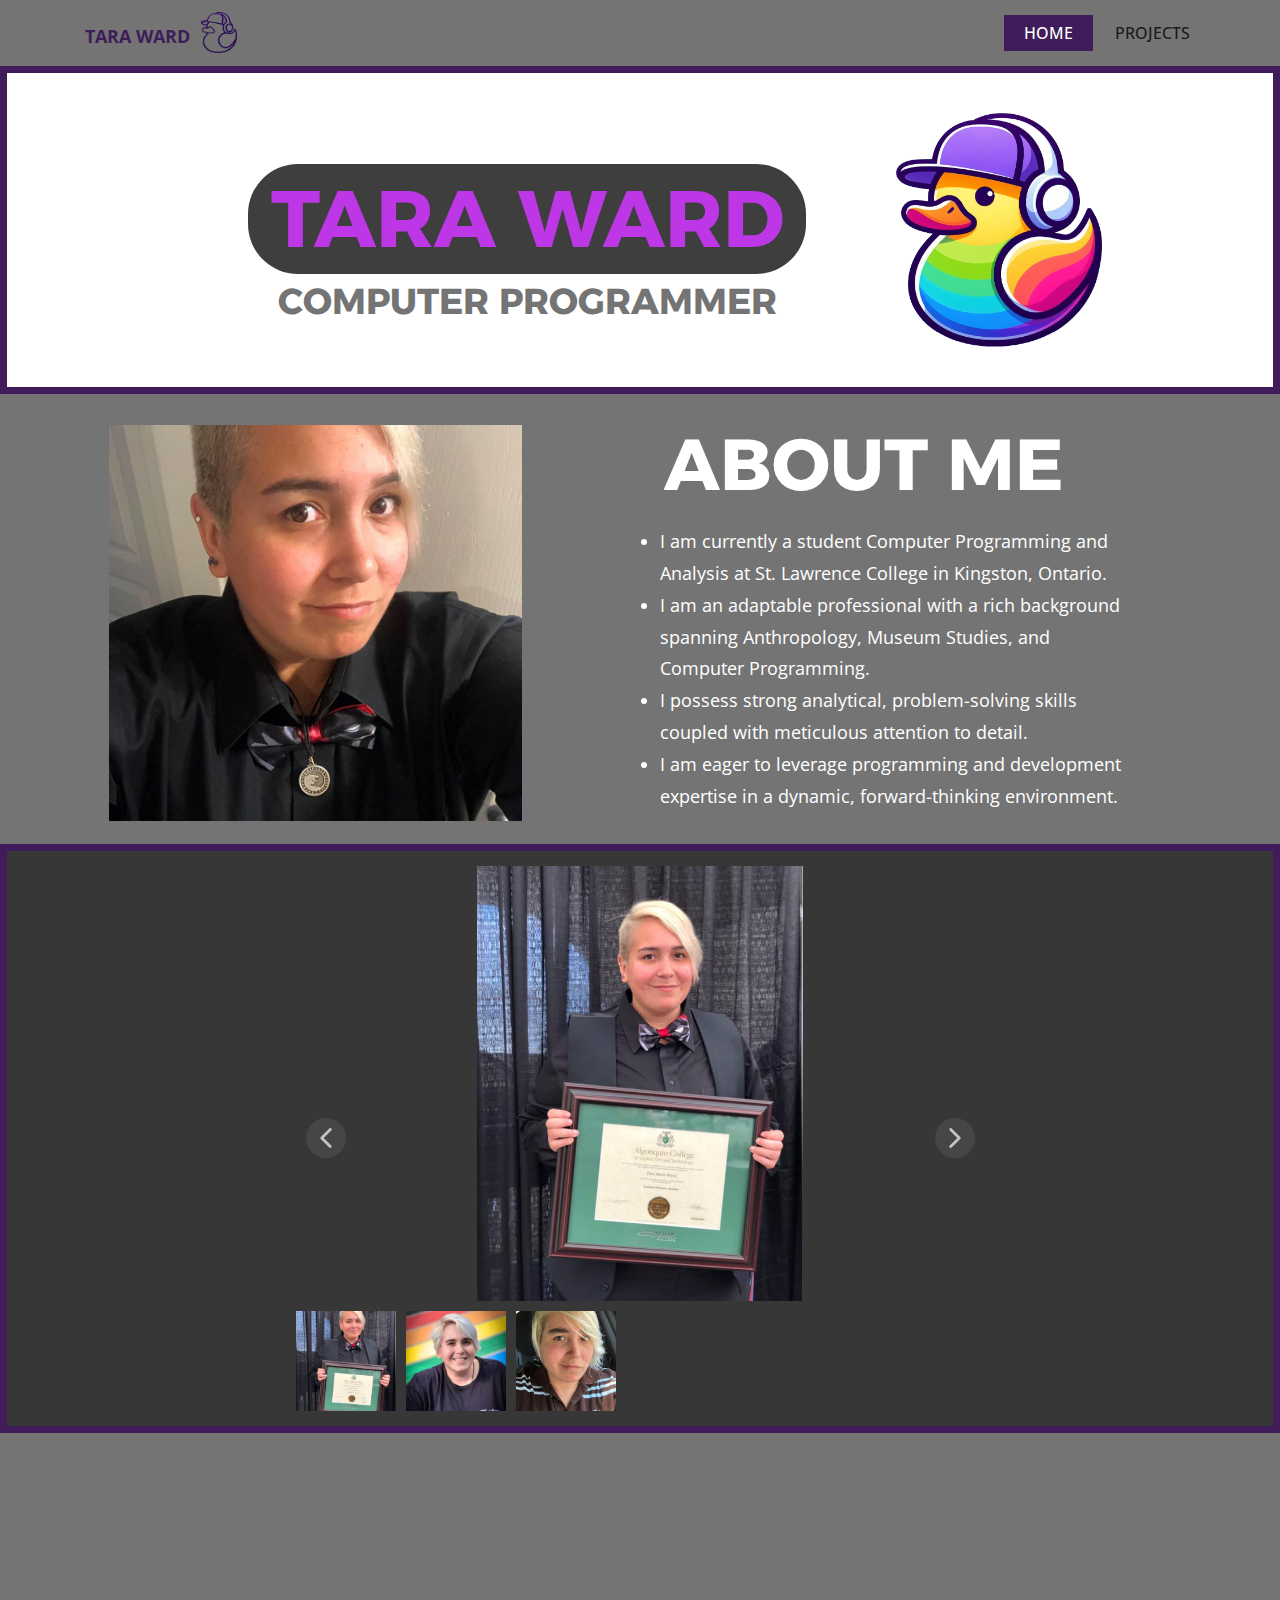
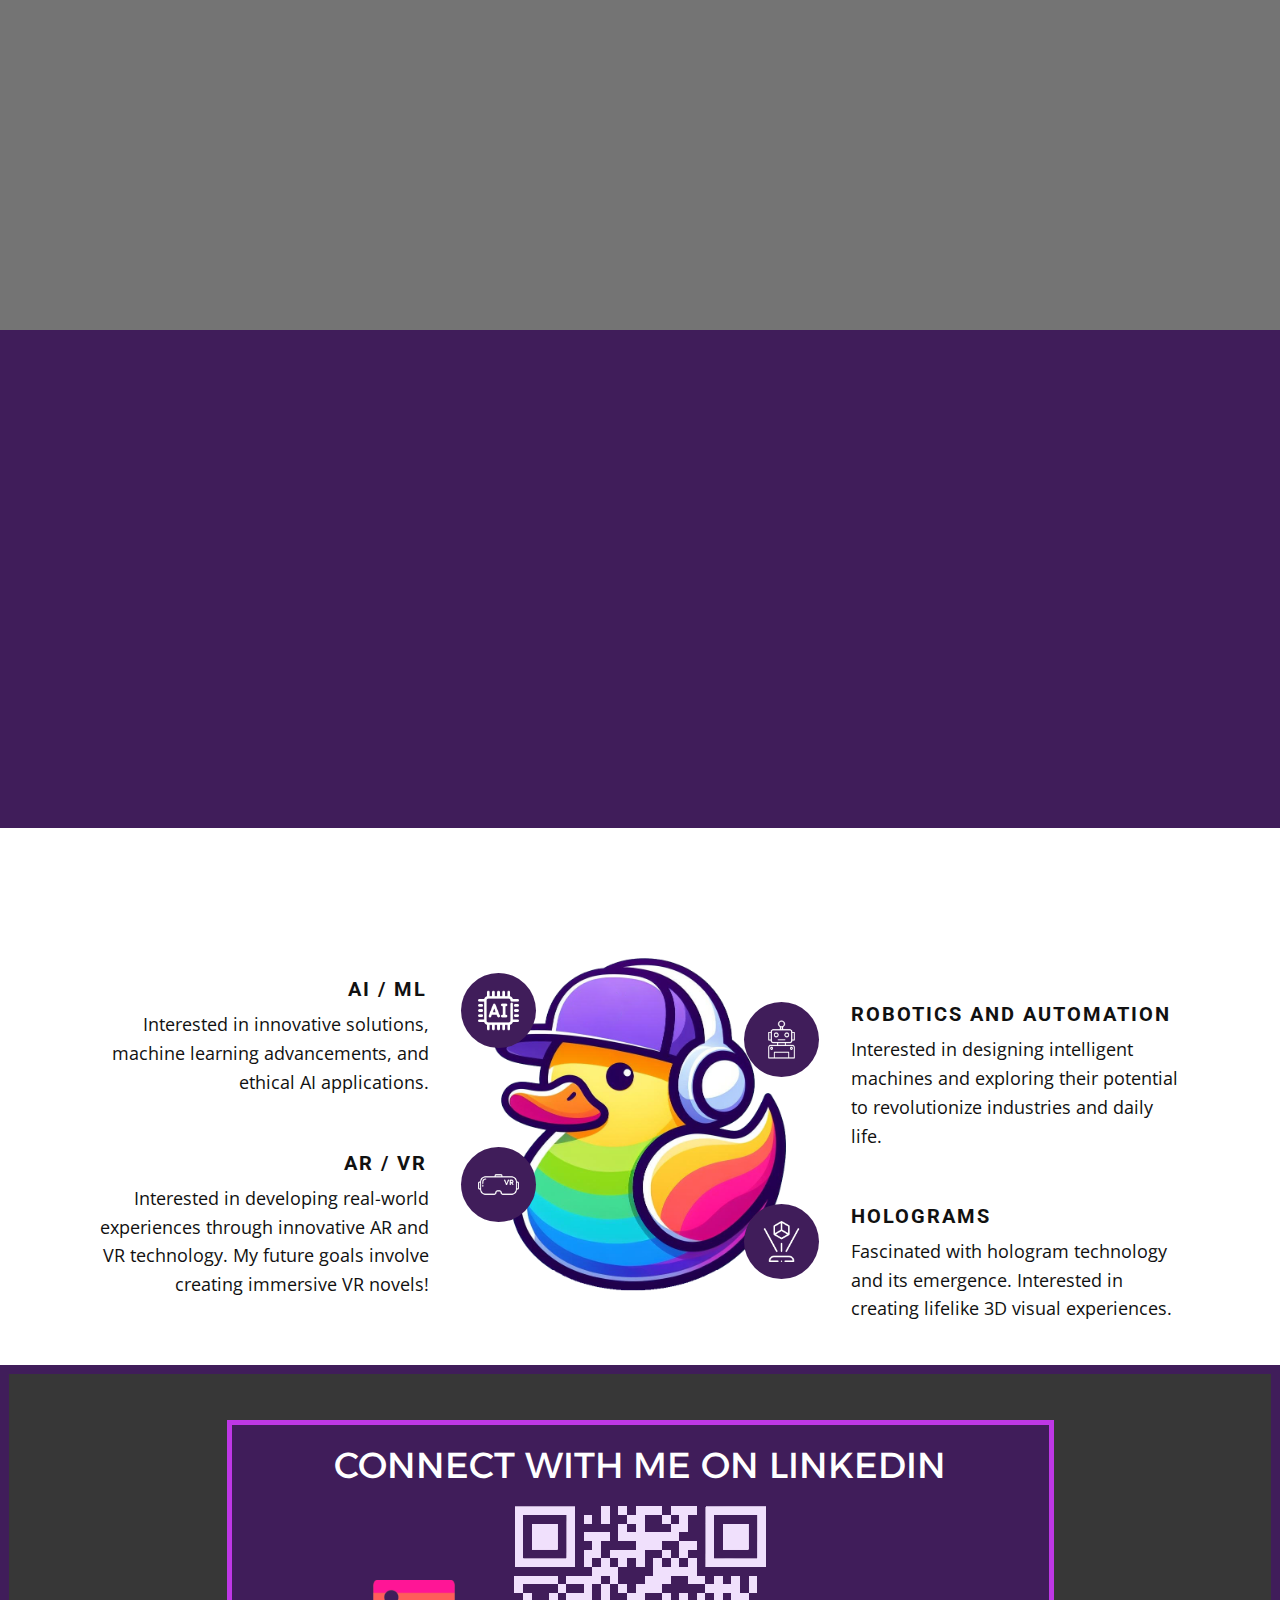
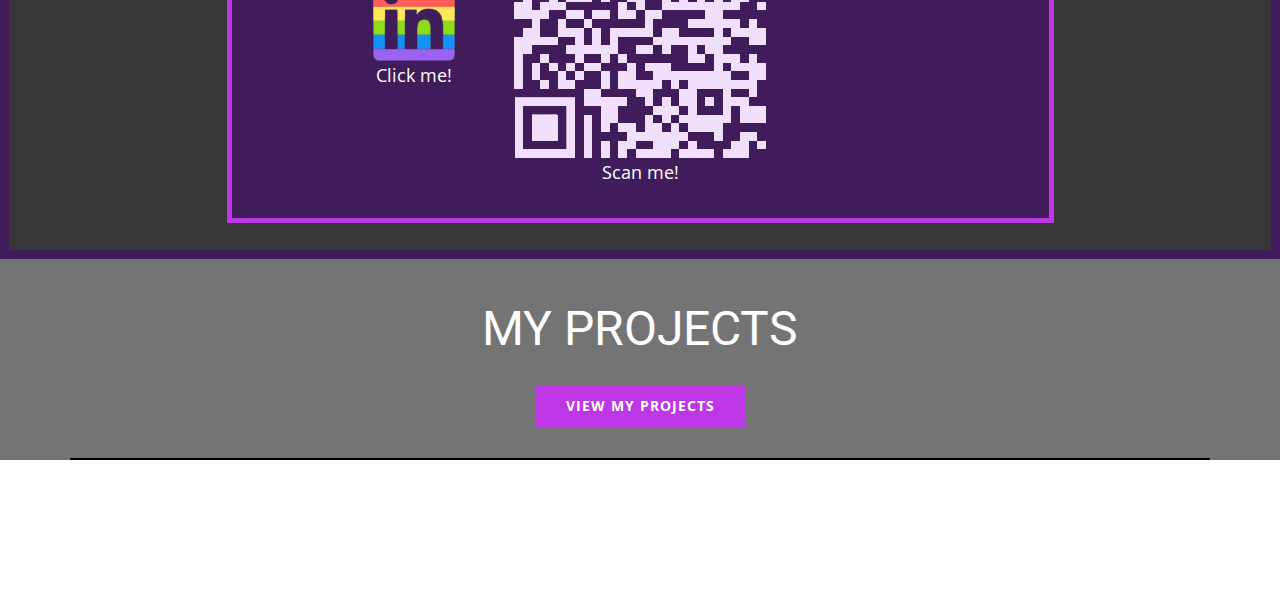
==== Home.html @ 5da92437 "Update Home.html" ====
<!DOCTYPE html>
<html style="font-size: 16px;" lang="en"><head>
    <meta name="viewport" content="width=device-width, initial-scale=1.0">
    <meta charset="utf-8">
    <meta name="keywords" content="Web Software Developers, Key Features, Data Visualization, IT solutions, IT solutions, Web Analytics, We are directly involved in t​he process, Get in Touch!">
    <meta name="description" content="">
    <title>Home</title>
    <link rel="stylesheet" href="nicepage.css" media="screen">
<link rel="stylesheet" href="Home.css" media="screen">
    <script class="u-script" type="text/javascript" src="jquery-1.9.1.min.js" defer=""></script>
    <script class="u-script" type="text/javascript" src="nicepage.js" defer=""></script>
    <meta name="generator" content="Nicepage 6.4.0, nicepage.com">
    <link id="u-theme-google-font" rel="stylesheet" href="https://fonts.googleapis.com/css?family=Roboto:100,100i,300,300i,400,400i,500,500i,700,700i,900,900i|Open+Sans:300,300i,400,400i,500,500i,600,600i,700,700i,800,800i">
    <link id="u-page-google-font" rel="stylesheet" href="https://fonts.googleapis.com/css?family=Alexandria:100,200,300,400,500,600,700,800,900">
    
    
    
    
    
    
    
    
    
    
    
    
    <script type="application/ld+json">{
		"@context": "http://schema.org",
		"@type": "Organization",
		"name": "",
		"url": "/",
		"logo": "images/duckoutline.png"
}</script>
    <meta name="theme-color" content="#478ac9">
    <meta property="og:title" content="Home">
    <meta property="og:type" content="website">
    <link rel="canonical" href="/">
  <meta data-intl-tel-input-cdn-path="intlTelInput/"></head>
  <body data-path-to-root="./" data-include-products="false" class="u-body u-xl-mode" data-lang="en"><header class="u-clearfix u-custom-color-5 u-header u-header" id="sec-23e3"><div class="u-clearfix u-sheet u-sheet-1">
        <nav class="u-menu u-menu-one-level u-offcanvas u-menu-1" data-responsive-from="MD">
          <div class="menu-collapse" style="font-size: 1rem; letter-spacing: 0px; text-transform: uppercase; font-weight: 500;">
            <a class="u-button-style u-custom-active-border-color u-custom-active-color u-custom-border u-custom-border-color u-custom-borders u-custom-hover-border-color u-custom-hover-color u-custom-left-right-menu-spacing u-custom-padding-bottom u-custom-text-active-color u-custom-text-color u-custom-text-hover-color u-custom-top-bottom-menu-spacing u-nav-link u-text-active-palette-1-base u-text-hover-palette-2-base" href="#">
              <svg class="u-svg-link" viewBox="0 0 24 24"><use xlink:href="#menu-hamburger"></use></svg>
              <svg class="u-svg-content" version="1.1" id="menu-hamburger" viewBox="0 0 16 16" x="0px" y="0px" xmlns:xlink="http://www.w3.org/1999/xlink" xmlns="http://www.w3.org/2000/svg"><g><rect y="1" width="16" height="2"></rect><rect y="7" width="16" height="2"></rect><rect y="13" width="16" height="2"></rect>
</g></svg>
            </a>
          </div>
          <div class="u-custom-menu u-nav-container">
            <ul class="u-nav u-spacing-2 u-unstyled u-nav-1"><li class="u-nav-item"><a class="u-active-custom-color-2 u-border-active-palette-1-base u-border-hover-palette-1-light-1 u-border-no-left u-border-no-right u-border-no-top u-button-style u-hover-custom-color-2 u-nav-link u-text-active-white u-text-grey-90 u-text-hover-white" href="Home.html" style="padding: 10px 20px;">Home</a>
</li><li class="u-nav-item"><a class="u-active-custom-color-2 u-border-active-palette-1-base u-border-hover-palette-1-light-1 u-border-no-left u-border-no-right u-border-no-top u-button-style u-hover-custom-color-2 u-nav-link u-text-active-white u-text-grey-90 u-text-hover-white" href="Projects.html" style="padding: 10px 20px;">Projects</a>
</li></ul>
          </div>
          <div class="u-custom-menu u-nav-container-collapse">
            <div class="u-black u-container-style u-inner-container-layout u-opacity u-opacity-95 u-sidenav">
              <div class="u-inner-container-layout u-sidenav-overflow">
                <div class="u-menu-close"></div>
                <ul class="u-align-center u-nav u-popupmenu-items u-unstyled u-nav-2"><li class="u-nav-item"><a class="u-button-style u-nav-link" href="Home.html">Home</a>
</li><li class="u-nav-item"><a class="u-button-style u-nav-link" href="Projects.html">Projects</a>
</li></ul>
              </div>
            </div>
            <div class="u-black u-menu-overlay u-opacity u-opacity-70"></div>
          </div>
        </nav>
        <a href="https://nicepage.com" class="u-image u-logo u-image-1" data-image-width="725" data-image-height="824">
          <img src="images/duckoutline.png" class="u-logo-image u-logo-image-1">
        </a>
        <p class="u-text u-text-custom-color-2 u-text-default u-text-1">TARA WARD</p>
      </div></header>
    <section class="u-align-left u-border-7 u-border-custom-color-2 u-clearfix u-uploaded-video u-video u-video-cover u-section-1" id="carousel_3e8e">
      <div class="u-background-video u-expanded" style="">
        <div class="embed-responsive">
          <video class="embed-responsive-item" data-autoplay="1" loop="" muted="1" autoplay="autoplay" playsinline="">
            <source src="files/purple-cyan-neon-light-hexagon-background-animatio-2023-11-27-04-50-09-utc1.mp4" type="video/mp4">
            <p>Your browser does not support HTML5 video.</p>
          </video>
        </div>
        <div class="u-video-shading"></div>
      </div>
      <div class="u-clearfix u-sheet u-sheet-1">
        <img class="u-image u-image-contain u-image-default u-image-1" src="images/duck.png" alt="" data-image-width="725" data-image-height="824">
        <img class="u-expanded-width-xs u-image u-image-round u-radius u-image-2" src="images/greybg.png" alt="" data-image-width="1646" data-image-height="677">
        <h1 class="u-align-center u-custom-font u-text u-text-custom-color-4 u-text-1">TARA WARD</h1>
        <h1 class="u-align-center u-custom-font u-text u-text-custom-color-5 u-text-2">COMPUTER PROGRAMMER</h1>
      </div>
    </section>
    <section class="u-align-center u-clearfix u-custom-color-5 u-section-2" id="carousel_7a94">
      <div class="u-clearfix u-sheet u-valign-middle-md u-sheet-1">
        <img alt="" class="u-image u-image-default u-image-1" src="images/64440705_10161714739885648_8669636493385400320_n.jpg" data-image-width="960" data-image-height="958">
        <h1 class="u-align-center u-custom-font u-text u-text-1">ABOUT ME</h1>
        <ul class="u-align-left u-text u-text-2">
          <li> I am currently a student Computer Programming and Analysis at St. Lawrence College in Kingston, Ontario.</li>
          <li>I am an adaptable professional with a rich background spanning Anthropology, Museum Studies, and Computer Programming.</li>
          <li>I possess strong analytical, problem-solving skills coupled with meticulous attention to detail.</li>
          <li>I am eager to leverage programming and development expertise in a dynamic, forward-thinking environment.</li>
        </ul>
      </div>
    </section>
    <section class="u-align-center u-border-7 u-border-custom-color-2 u-clearfix u-container-align-center u-custom-color-6 u-section-3" id="sec-ccc9">
      <div class="u-clearfix u-sheet u-valign-middle-lg u-valign-middle-md u-valign-middle-xl u-sheet-1">
        <div class="u-carousel u-expanded-width-sm u-expanded-width-xs u-gallery u-layout-thumbnails u-lightbox u-no-transition u-show-text-always u-gallery-1" id="carousel-b282" data-interval="5000" data-u-ride="carousel">
          <div class="u-carousel-inner u-gallery-inner" role="listbox">
            <div class="u-active u-carousel-item u-gallery-item u-carousel-item-1">
              <div class="u-back-slide u-back-slide-1" data-image-width="562" data-image-height="750">
                <img src="images/65710660_10161765509825648_4259339163595177984_n.jpg" alt="" data-image-width="2000" data-image-height="1333" class="u-back-image u-expanded u-image-contain">
              </div>
              <div class="u-over-slide u-over-slide-1">
                <h3 class="u-gallery-heading">Sample Title</h3>
                <p class="u-gallery-text">Sample Text</p>
              </div>
            </div>
            <div class="u-carousel-item u-gallery-item u-carousel-item-2" data-image-width="2836" data-image-height="1875">
              <div class="u-back-slide" data-image-width="462" data-image-height="603">
                <img class="u-back-image u-expanded u-image-contain" src="images/TaraSmile.PNG">
              </div>
              <div class="u-over-slide u-over-slide-2">
                <h3 class="u-gallery-heading">Sample Title</h3>
                <p class="u-gallery-text">Sample Text</p>
              </div>
            </div>
            <div class="u-carousel-item u-gallery-item u-carousel-item-3" data-image-width="2320" data-image-height="3088">
              <div class="u-back-slide u-back-slide-3">
                <img class="u-back-image u-expanded u-image-contain" src="images/65108640438__A050D91D-3A52-451F-A595-31AC5B455A7B.jpg">
              </div>
              <div class="u-over-slide u-over-slide-3"></div>
              <style data-mode="XL" data-visited="true"></style>
              <style data-mode="LG"></style>
              <style data-mode="MD"></style>
              <style data-mode="SM" data-visited="true"></style>
              <style data-mode="XS" data-visited="true"></style>
            </div>
          </div>
          <a class="u-absolute-vcenter u-carousel-control u-carousel-control-prev u-grey-70 u-icon-circle u-opacity u-opacity-70 u-spacing-10 u-text-white u-carousel-control-1" href="#carousel-b282" role="button" data-u-slide="prev">
            <span aria-hidden="true">
              <svg viewBox="0 0 451.847 451.847"><path d="M97.141,225.92c0-8.095,3.091-16.192,9.259-22.366L300.689,9.27c12.359-12.359,32.397-12.359,44.751,0
c12.354,12.354,12.354,32.388,0,44.748L173.525,225.92l171.903,171.909c12.354,12.354,12.354,32.391,0,44.744
c-12.354,12.365-32.386,12.365-44.745,0l-194.29-194.281C100.226,242.115,97.141,234.018,97.141,225.92z"></path></svg>
            </span>
            <span class="sr-only">
              <svg viewBox="0 0 451.847 451.847"><path d="M97.141,225.92c0-8.095,3.091-16.192,9.259-22.366L300.689,9.27c12.359-12.359,32.397-12.359,44.751,0
c12.354,12.354,12.354,32.388,0,44.748L173.525,225.92l171.903,171.909c12.354,12.354,12.354,32.391,0,44.744
c-12.354,12.365-32.386,12.365-44.745,0l-194.29-194.281C100.226,242.115,97.141,234.018,97.141,225.92z"></path></svg>
            </span>
          </a>
          <a class="u-absolute-vcenter u-carousel-control u-carousel-control-next u-grey-70 u-icon-circle u-opacity u-opacity-70 u-spacing-10 u-text-white u-carousel-control-2" href="#carousel-b282" role="button" data-u-slide="next">
            <span aria-hidden="true">
              <svg viewBox="0 0 451.846 451.847"><path d="M345.441,248.292L151.154,442.573c-12.359,12.365-32.397,12.365-44.75,0c-12.354-12.354-12.354-32.391,0-44.744
L278.318,225.92L106.409,54.017c-12.354-12.359-12.354-32.394,0-44.748c12.354-12.359,32.391-12.359,44.75,0l194.287,194.284
c6.177,6.18,9.262,14.271,9.262,22.366C354.708,234.018,351.617,242.115,345.441,248.292z"></path></svg>
            </span>
            <span class="sr-only">
              <svg viewBox="0 0 451.846 451.847"><path d="M345.441,248.292L151.154,442.573c-12.359,12.365-32.397,12.365-44.75,0c-12.354-12.354-12.354-32.391,0-44.744
L278.318,225.92L106.409,54.017c-12.354-12.359-12.354-32.394,0-44.748c12.354-12.359,32.391-12.359,44.75,0l194.287,194.284
c6.177,6.18,9.262,14.271,9.262,22.366C354.708,234.018,351.617,242.115,345.441,248.292z"></path></svg>
            </span>
          </a>
          <ol class="u-carousel-thumbnails u-spacing-10 u-carousel-thumbnails-1">
            <li class="u-active u-carousel-thumbnail u-carousel-thumbnail-1" data-u-target="#carousel-b282" data-u-slide-to="0">
              <img class="u-carousel-thumbnail-image u-image" src="images/65710660_10161765509825648_4259339163595177984_n.jpg">
            </li>
            <li class="u-carousel-thumbnail u-carousel-thumbnail-2" data-u-target="#carousel-b282" data-u-slide-to="1">
              <img class="u-carousel-thumbnail-image u-image" src="images/TaraSmile.PNG">
            </li>
            <li class="u-carousel-thumbnail u-carousel-thumbnail-3" data-u-target="#carousel-b282" data-u-slide-to="2">
              <img class="u-carousel-thumbnail-image u-image" src="images/65108640438__A050D91D-3A52-451F-A595-31AC5B455A7B.jpg">
            </li>
          </ol>
        </div>
      </div>
    </section>
    <section class="u-align-center-lg u-align-center-md u-align-center-xl u-align-left-sm u-align-left-xs u-clearfix u-custom-color-5 u-section-4" id="carousel_c8b0" data-animation-name="" data-animation-duration="0" data-animation-delay="0" data-animation-direction="">
      <div class="u-clearfix u-sheet u-sheet-1">
        <h2 class="u-align-center u-custom-font u-text u-text-default u-text-1" data-animation-name="customAnimationIn" data-animation-duration="1500" data-animation-delay="0">MY STRENGTHS</h2>
        <div class="custom-expanded u-expanded-width-xl u-list u-list-1">
          <div class="u-repeater u-repeater-1">
            <div class="u-align-center u-border-3 u-border-custom-color-4 u-container-align-center-xs u-container-style u-custom-color-6 u-list-item u-radius-15 u-repeater-item u-shape-round u-list-item-1" data-href="https://nicepage.com" data-animation-name="customAnimationIn" data-animation-duration="1500">
              <div class="u-container-layout u-similar-container u-valign-middle u-container-layout-1">
                <h6 class="u-custom-font u-text u-text-2">Problem Solving</h6>
              </div>
            </div>
            <div class="u-align-center u-border-3 u-border-custom-color-4 u-container-align-center-xs u-container-style u-custom-color-6 u-list-item u-radius-15 u-repeater-item u-shape-round u-list-item-2" data-href="https://nicepage.com" data-animation-direction="Up" data-animation-name="customAnimationIn" data-animation-duration="1500" data-animation-delay="250">
              <div class="u-container-layout u-similar-container u-valign-middle u-container-layout-2">
                <h6 class="u-custom-font u-text u-text-3">Strong Communication</h6>
              </div>
            </div>
            <div class="u-align-center u-border-3 u-border-custom-color-4 u-container-align-center-xs u-container-align-left-lg u-container-align-left-md u-container-align-left-sm u-container-align-left-xl u-container-style u-custom-color-6 u-list-item u-radius-15 u-repeater-item u-shape-round u-list-item-3" data-href="https://nicepage.com" data-animation-direction="Up" data-animation-name="customAnimationIn" data-animation-duration="1500" data-animation-delay="500">
              <div class="u-container-layout u-similar-container u-valign-middle u-container-layout-3">
                <h6 class="u-custom-font u-text u-text-4"><span class="u-icon"></span>&nbsp;Eagerness to Learn
                </h6>
              </div>
            </div>
            <div class="u-align-center u-border-3 u-border-custom-color-4 u-container-align-center-xs u-container-style u-custom-color-6 u-list-item u-radius-15 u-repeater-item u-shape-round u-list-item-4" data-href="https://nicepage.com" data-animation-direction="Up" data-animation-name="customAnimationIn" data-animation-duration="1500" data-animation-delay="750">
              <div class="u-container-layout u-similar-container u-valign-middle u-container-layout-4">
                <h6 class="u-custom-font u-text u-text-5">Attention to Detail</h6>
              </div>
            </div>
            <div class="u-align-center u-border-3 u-border-custom-color-4 u-container-align-center-xs u-container-style u-custom-color-6 u-list-item u-radius-15 u-repeater-item u-shape-round u-list-item-5" data-href="https://nicepage.com" data-animation-direction="Up" data-animation-name="customAnimationIn" data-animation-duration="1500" data-animation-delay="750">
              <div class="u-container-layout u-similar-container u-valign-middle u-container-layout-5">
                <h6 class="u-custom-font u-text u-text-6">Time Management and Organization</h6>
              </div>
            </div>
            <div class="u-align-center u-border-3 u-border-custom-color-4 u-container-align-center-xs u-container-align-left-lg u-container-align-left-md u-container-align-left-sm u-container-align-left-xl u-container-style u-custom-color-6 u-list-item u-radius-15 u-repeater-item u-shape-round u-list-item-6" data-href="https://nicepage.com" data-animation-direction="Up" data-animation-name="customAnimationIn" data-animation-duration="1500" data-animation-delay="750">
              <div class="u-container-layout u-similar-container u-valign-middle u-container-layout-6">
                <h6 class="u-custom-font u-text u-text-7">Resilience and Persistence</h6>
              </div>
            </div>
            <div class="u-align-center u-border-3 u-border-custom-color-4 u-container-align-center-xs u-container-align-left-lg u-container-align-left-md u-container-align-left-sm u-container-align-left-xl u-container-style u-custom-color-6 u-list-item u-radius-15 u-repeater-item u-shape-round u-list-item-7" data-href="https://nicepage.com" data-animation-direction="Up" data-animation-name="customAnimationIn" data-animation-duration="1500" data-animation-delay="1000">
              <div class="u-container-layout u-similar-container u-valign-middle u-container-layout-7">
                <h6 class="u-custom-font u-text u-text-8">Analytical Thinking</h6>
              </div>
            </div>
            <div class="u-align-center u-border-3 u-border-custom-color-4 u-container-align-center-xs u-container-align-left-lg u-container-align-left-md u-container-align-left-sm u-container-align-left-xl u-container-style u-custom-color-6 u-list-item u-radius-15 u-repeater-item u-shape-round u-list-item-8" data-href="https://nicepage.com" data-animation-direction="Up" data-animation-name="customAnimationIn" data-animation-duration="1500" data-animation-delay="1000">
              <div class="u-container-layout u-similar-container u-valign-middle u-container-layout-8">
                <h6 class="u-custom-font u-text u-text-9">Adaptability</h6>
              </div>
            </div>
            <div class="u-align-center u-border-3 u-border-custom-color-4 u-container-align-center-xs u-container-align-left-lg u-container-align-left-md u-container-align-left-sm u-container-align-left-xl u-container-style u-custom-color-6 u-list-item u-radius-15 u-repeater-item u-shape-round u-list-item-9" data-href="https://nicepage.com" data-animation-direction="Up" data-animation-name="customAnimationIn" data-animation-duration="1500" data-animation-delay="1000">
              <div class="u-container-layout u-similar-container u-valign-middle u-container-layout-9">
                <h6 class="u-custom-font u-text u-text-10">Professional and Ethical</h6>
              </div>
            </div>
          </div>
        </div>
      </div>
    </section>
    <section class="u-align-center-lg u-align-center-md u-align-center-xl u-align-left-sm u-align-left-xs u-clearfix u-custom-color-2 u-section-5" id="carousel_556c" data-animation-name="" data-animation-duration="0" data-animation-delay="0" data-animation-direction="">
      <div class="u-clearfix u-sheet u-sheet-1">
        <h2 class="u-align-center u-custom-font u-text u-text-default u-text-1" data-animation-name="customAnimationIn" data-animation-duration="1500" data-animation-delay="0">INDUSTRY SKILLS</h2>
        <div class="custom-expanded u-expanded-width-xl u-list u-list-1">
          <div class="u-repeater u-repeater-1">
            <div class="u-align-center u-border-3 u-border-custom-color-5 u-container-align-center u-container-style u-custom-color-6 u-list-item u-radius-15 u-repeater-item u-shape-round u-list-item-1" data-href="https://nicepage.com" data-animation-name="customAnimationIn" data-animation-duration="1500">
              <div class="u-container-layout u-similar-container u-valign-middle u-container-layout-1">
                <h6 class="u-align-center u-custom-font u-text u-text-2">C++</h6>
              </div>
            </div>
            <div class="u-align-center u-border-3 u-border-custom-color-5 u-container-align-center u-container-style u-custom-color-6 u-list-item u-radius-15 u-repeater-item u-shape-round u-list-item-2" data-href="https://nicepage.com" data-animation-direction="Up" data-animation-name="customAnimationIn" data-animation-duration="1500" data-animation-delay="250">
              <div class="u-container-layout u-similar-container u-valign-middle u-container-layout-2">
                <h6 class="u-align-center u-custom-font u-text u-text-3">HTML</h6>
              </div>
            </div>
            <div class="u-align-center u-border-3 u-border-custom-color-5 u-container-align-center u-container-style u-custom-color-6 u-list-item u-radius-15 u-repeater-item u-shape-round u-list-item-3" data-href="https://nicepage.com" data-animation-direction="Up" data-animation-name="customAnimationIn" data-animation-duration="1500" data-animation-delay="500">
              <div class="u-container-layout u-similar-container u-valign-middle u-container-layout-3">
                <h6 class="u-align-center u-custom-font u-text u-text-4">COBOL</h6>
              </div>
            </div>
            <div class="u-align-center u-border-3 u-border-custom-color-5 u-container-align-center u-container-style u-custom-color-6 u-list-item u-radius-15 u-repeater-item u-shape-round u-list-item-4" data-href="https://nicepage.com" data-animation-direction="Up" data-animation-name="customAnimationIn" data-animation-duration="1500" data-animation-delay="750">
              <div class="u-container-layout u-similar-container u-valign-middle u-container-layout-4">
                <h6 class="u-align-center u-custom-font u-text u-text-5">Digital Design</h6>
              </div>
            </div>
            <div class="u-align-center u-border-3 u-border-custom-color-5 u-container-align-center u-container-style u-custom-color-6 u-list-item u-radius-15 u-repeater-item u-shape-round u-list-item-5" data-href="https://nicepage.com" data-animation-direction="Up" data-animation-name="customAnimationIn" data-animation-duration="1500" data-animation-delay="750">
              <div class="u-container-layout u-similar-container u-valign-middle u-container-layout-5">
                <h6 class="u-align-center u-custom-font u-text u-text-6">C#</h6>
              </div>
            </div>
            <div class="u-align-center u-border-3 u-border-custom-color-5 u-container-align-center u-container-style u-custom-color-6 u-list-item u-radius-15 u-repeater-item u-shape-round u-list-item-6" data-href="https://nicepage.com" data-animation-direction="Up" data-animation-name="customAnimationIn" data-animation-duration="1500" data-animation-delay="750">
              <div class="u-container-layout u-similar-container u-valign-middle u-container-layout-6">
                <h6 class="u-align-center u-custom-font u-text u-text-7">CSS</h6>
              </div>
            </div>
            <div class="u-align-center u-border-3 u-border-custom-color-5 u-container-align-center u-container-style u-custom-color-6 u-list-item u-radius-15 u-repeater-item u-shape-round u-list-item-7" data-href="https://nicepage.com" data-animation-direction="Up" data-animation-name="customAnimationIn" data-animation-duration="1500" data-animation-delay="1000">
              <div class="u-container-layout u-similar-container u-valign-middle u-container-layout-7">
                <h6 class="u-align-center u-custom-font u-text u-text-8">Linux</h6>
              </div>
            </div>
            <div class="u-align-center u-border-3 u-border-custom-color-5 u-container-align-center u-container-style u-custom-color-6 u-list-item u-radius-15 u-repeater-item u-shape-round u-list-item-8" data-href="https://nicepage.com" data-animation-direction="Up" data-animation-name="customAnimationIn" data-animation-duration="1500" data-animation-delay="1000">
              <div class="u-container-layout u-similar-container u-valign-middle u-container-layout-8">
                <h6 class="u-align-center u-custom-font u-text u-text-9">Database Management</h6>
              </div>
            </div>
            <div class="u-align-center u-border-3 u-border-custom-color-5 u-container-align-center u-container-style u-custom-color-6 u-list-item u-radius-15 u-repeater-item u-shape-round u-list-item-9" data-href="https://nicepage.com" data-animation-direction="Up" data-animation-name="customAnimationIn" data-animation-duration="1500" data-animation-delay="1000">
              <div class="u-container-layout u-similar-container u-valign-middle u-container-layout-9">
                <h6 class="u-align-center u-custom-font u-text u-text-10">SQL</h6>
              </div>
            </div>
            <div class="u-align-center u-border-3 u-border-custom-color-5 u-container-align-center u-container-style u-custom-color-6 u-list-item u-radius-15 u-repeater-item u-shape-round u-list-item-10" data-href="https://nicepage.com" data-animation-direction="Up" data-animation-name="customAnimationIn" data-animation-duration="1500" data-animation-delay="1000">
              <div class="u-container-layout u-similar-container u-valign-middle u-container-layout-10">
                <h6 class="u-align-center u-custom-font u-text u-text-11">JavaScript</h6>
              </div>
            </div>
            <div class="u-align-center u-border-3 u-border-custom-color-5 u-container-align-center u-container-style u-custom-color-6 u-list-item u-radius-15 u-repeater-item u-shape-round u-list-item-11" data-href="https://nicepage.com" data-animation-direction="Up" data-animation-name="customAnimationIn" data-animation-duration="1500" data-animation-delay="1000">
              <div class="u-container-layout u-similar-container u-valign-middle u-container-layout-11">
                <h6 class="u-align-center u-custom-font u-text u-text-12">z/OS: TSO/ISPF </h6>
              </div>
            </div>
            <div class="u-align-center u-border-3 u-border-custom-color-5 u-container-align-center u-container-style u-custom-color-6 u-list-item u-radius-15 u-repeater-item u-shape-round u-list-item-12" data-href="https://nicepage.com" data-animation-direction="Up" data-animation-name="customAnimationIn" data-animation-duration="1500" data-animation-delay="1000">
              <div class="u-container-layout u-similar-container u-valign-middle u-container-layout-12">
                <h6 class="u-align-center u-custom-font u-text u-text-13">Data Analysis</h6>
              </div>
            </div>
            <div class="u-align-center u-border-3 u-border-custom-color-5 u-container-align-center u-container-style u-custom-color-6 u-list-item u-radius-15 u-repeater-item u-shape-round u-list-item-13" data-href="https://nicepage.com" data-animation-direction="Up" data-animation-name="customAnimationIn" data-animation-duration="1500" data-animation-delay="1000">
              <div class="u-container-layout u-similar-container u-valign-middle u-container-layout-13">
                <h6 class="u-align-center u-custom-font u-text u-text-14">Java</h6>
              </div>
            </div>
            <div class="u-align-center u-border-3 u-border-custom-color-5 u-container-align-center u-container-style u-custom-color-6 u-list-item u-radius-15 u-repeater-item u-shape-round u-list-item-14" data-href="https://nicepage.com" data-animation-direction="Up" data-animation-name="customAnimationIn" data-animation-duration="1500" data-animation-delay="1000">
              <div class="u-container-layout u-similar-container u-valign-middle u-container-layout-14">
                <h6 class="u-align-center u-custom-font u-text u-text-15">PHP</h6>
              </div>
            </div>
            <div class="u-align-center u-border-3 u-border-custom-color-5 u-container-align-center u-container-style u-custom-color-6 u-list-item u-radius-15 u-repeater-item u-shape-round u-list-item-15" data-href="https://nicepage.com" data-animation-direction="Up" data-animation-name="customAnimationIn" data-animation-duration="1500" data-animation-delay="1000">
              <div class="u-container-layout u-similar-container u-valign-middle u-container-layout-15">
                <h6 class="u-align-center u-custom-font u-text u-text-16">UX/UI Design</h6>
              </div>
            </div>
            <div class="u-align-center u-border-3 u-border-custom-color-5 u-container-align-center u-container-style u-custom-color-6 u-list-item u-radius-15 u-repeater-item u-shape-round u-list-item-16" data-href="https://nicepage.com" data-animation-direction="Up" data-animation-name="customAnimationIn" data-animation-duration="1500" data-animation-delay="1000">
              <div class="u-container-layout u-similar-container u-valign-middle u-container-layout-16">
                <h6 class="u-align-center u-custom-font u-text u-text-17">Unity</h6>
              </div>
            </div>
          </div>
        </div>
      </div>
    </section>
    <section class="u-clearfix u-valign-middle-lg u-valign-middle-md u-section-6" id="carousel_2a93">
      <div class="u-clearfix u-sheet u-sheet-1">
        <h2 class="u-align-center u-custom-font u-text u-text-default-lg u-text-default-md u-text-default-sm u-text-default-xl u-text-1" data-animation-name="customAnimationIn" data-animation-duration="1500" data-animation-delay="0">CAREER INTERESTS</h2>
        <img class="u-hidden-md u-hidden-sm u-hidden-xs u-image u-image-contain u-image-default u-image-1" src="images/duck.png" alt="" data-image-width="725" data-image-height="824">
        <div class="u-expanded-width-sm u-expanded-width-xs u-list u-list-1">
          <div class="u-repeater u-repeater-1">
            <div class="u-container-style u-list-item u-repeater-item">
              <div class="u-container-layout u-similar-container u-container-layout-1"><span class="u-custom-color-2 u-file-icon u-icon u-icon-circle u-text-white u-icon-1"><img src="images/2432846-e9bc48ec.png" alt=""></span>
                <h4 class="u-text u-text-2">ROBOTICS AND AUTOMATION</h4>
                <p class="u-text u-text-3"> Interested in designing intelligent machines and exploring their potential to revolutionize industries and daily life.</p>
              </div>
            </div>
            <div class="u-container-style u-list-item u-repeater-item">
              <div class="u-container-layout u-similar-container u-container-layout-2"><span class="u-custom-color-2 u-file-icon u-icon u-icon-circle u-text-white u-icon-2"><img src="images/3208523-6fc16473.png" alt=""></span>
                <h4 class="u-text u-text-4"> HOLOGRAMS</h4>
                <p class="u-text u-text-5"> Fascinated with hologram technology and its emergence. Interested in creating lifelike 3D visual experiences.</p>
              </div>
            </div>
          </div>
        </div>
        <div class="u-expanded-width-sm u-expanded-width-xs u-list u-list-2">
          <div class="u-repeater u-repeater-2">
            <div class="u-align-right u-container-style u-list-item u-repeater-item">
              <div class="u-container-layout u-similar-container u-container-layout-3"><span class="u-custom-color-2 u-custom-item u-file-icon u-icon u-icon-circle u-icon-3"><img src="images/826118-2a3beaa4.png" alt=""></span>
                <h4 class="u-text u-text-6">AI / ML</h4>
                <p class="u-text u-text-7"> Interested in innovative solutions, machine learning advancements, and ethical AI applications.</p>
              </div>
            </div>
            <div class="u-align-right u-container-style u-list-item u-repeater-item">
              <div class="u-container-layout u-similar-container u-container-layout-4"><span class="u-custom-color-2 u-custom-item u-file-icon u-icon u-icon-circle u-icon-4"><img src="images/3646958-25943760.png" alt=""></span>
                <h4 class="u-text u-text-8">AR / VR</h4>
                <p class="u-text u-text-9"> Interested in developing real-world experiences through innovative AR and VR technology. My future goals involve creating immersive VR novels!</p>
              </div>
            </div>
          </div>
        </div>
      </div>
    </section>
    <section class="u-align-center u-border-9 u-border-custom-color-2 u-clearfix u-custom-color-6 u-section-7" id="sec-ec60">
      <div class="u-clearfix u-sheet u-sheet-1">
        <div class="u-border-5 u-border-custom-color-4 u-container-style u-custom-color-2 u-expanded-width-sm u-expanded-width-xs u-group u-group-1">
          <div class="u-container-layout u-container-layout-1">
            <h3 class="u-align-center u-custom-font u-text u-text-1">CONNECT WITH ME ON LINKEDIN</h3>
            <img class="u-image u-image-default u-preserve-proportions u-image-1" src="images/QRCodeLinkedIn.png" alt="" data-image-width="252" data-image-height="252">
            <img class="u-image u-image-default u-image-2" src="images/linkedinrainbow.png" alt="" data-image-width="484" data-image-height="483" data-href="https://www.linkedin.com/in/tara-m-ward/" data-target="_blank">
            <p class="u-align-center u-text u-text-2">Click me!</p>
            <p class="u-align-center u-text u-text-3">Scan me!</p>
          </div>
        </div>
      </div>
    </section>
    <section class="u-clearfix u-custom-color-5 u-section-8" id="carousel_84a7">
      <div class="u-clearfix u-sheet u-valign-middle u-sheet-1">
        <div class="u-align-center u-border-2 u-border-black u-border-no-left u-border-no-right u-border-no-top u-container-align-center u-container-style u-expanded-width u-group u-shape-rectangle u-group-1">
          <div class="u-container-layout u-container-layout-1">
            <h2 class="u-align-center u-text u-text-default u-text-1">MY PROJECTS </h2>
            <a href="Home.html" class="u-btn u-button-style u-custom-color-4 u-hover-custom-color-2 u-btn-1">VIEW MY PROJECTS </a>
          </div>
        </div>
      </div>
    </section>
    
    
    
    
    
    <footer class="u-align-center u-clearfix u-footer u-uploaded-video u-video" id="sec-5ad9"><div class="u-background-video u-expanded" style="">
        <div class="embed-responsive">
          <video class="embed-responsive-item" data-autoplay="1" loop="" muted="1" autoplay="autoplay" playsinline="">
            <source src="files/purple-cyan-neon-light-hexagon-background-animatio-2023-11-27-04-50-09-utc1.mp4" type="video/mp4">
            <p>Your browser does not support HTML5 video.</p>
          </video>
        </div>
        <div class="u-video-shading"></div>
      </div><div class="u-clearfix u-sheet u-sheet-1">
        <p class="u-small-text u-text u-text-body-alt-color u-text-variant u-text-1">Site by TARA WARD.&nbsp;<br>2024 
        </p>
      </div></footer>
  
</body></html>
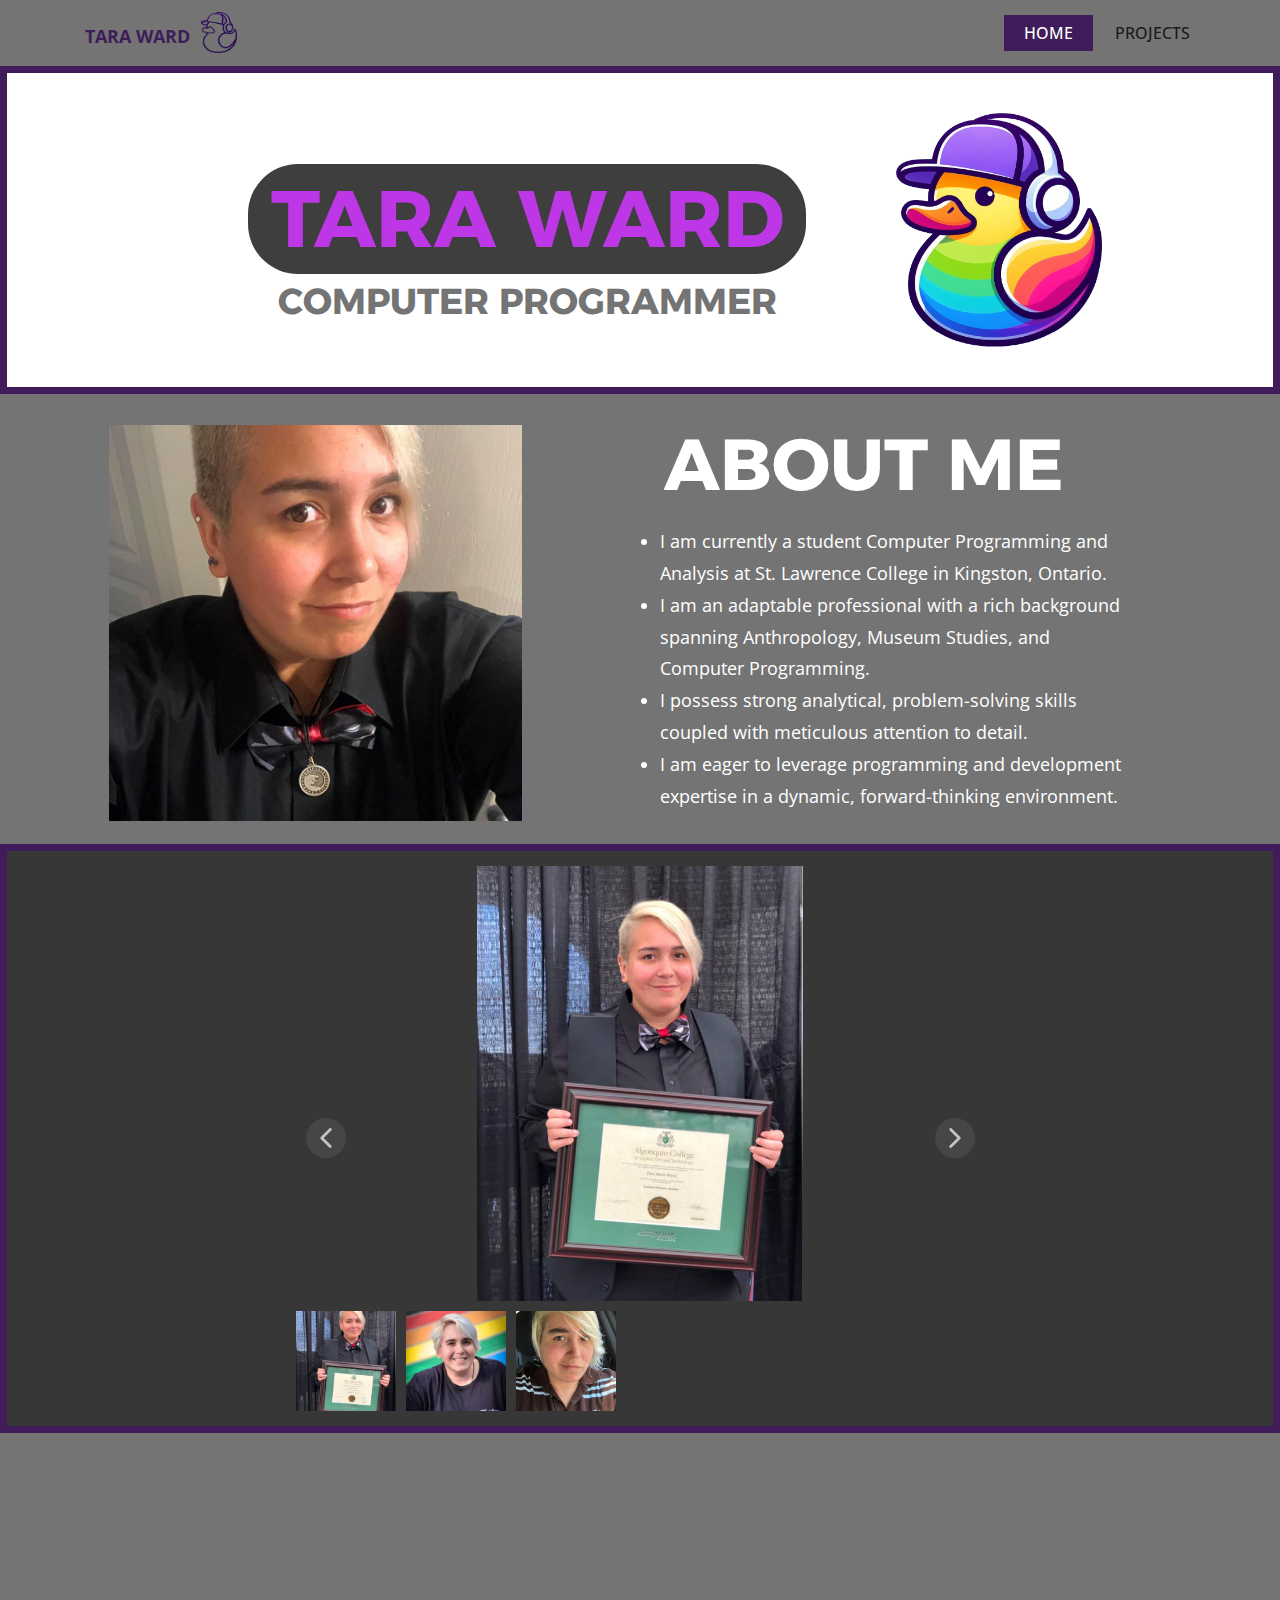
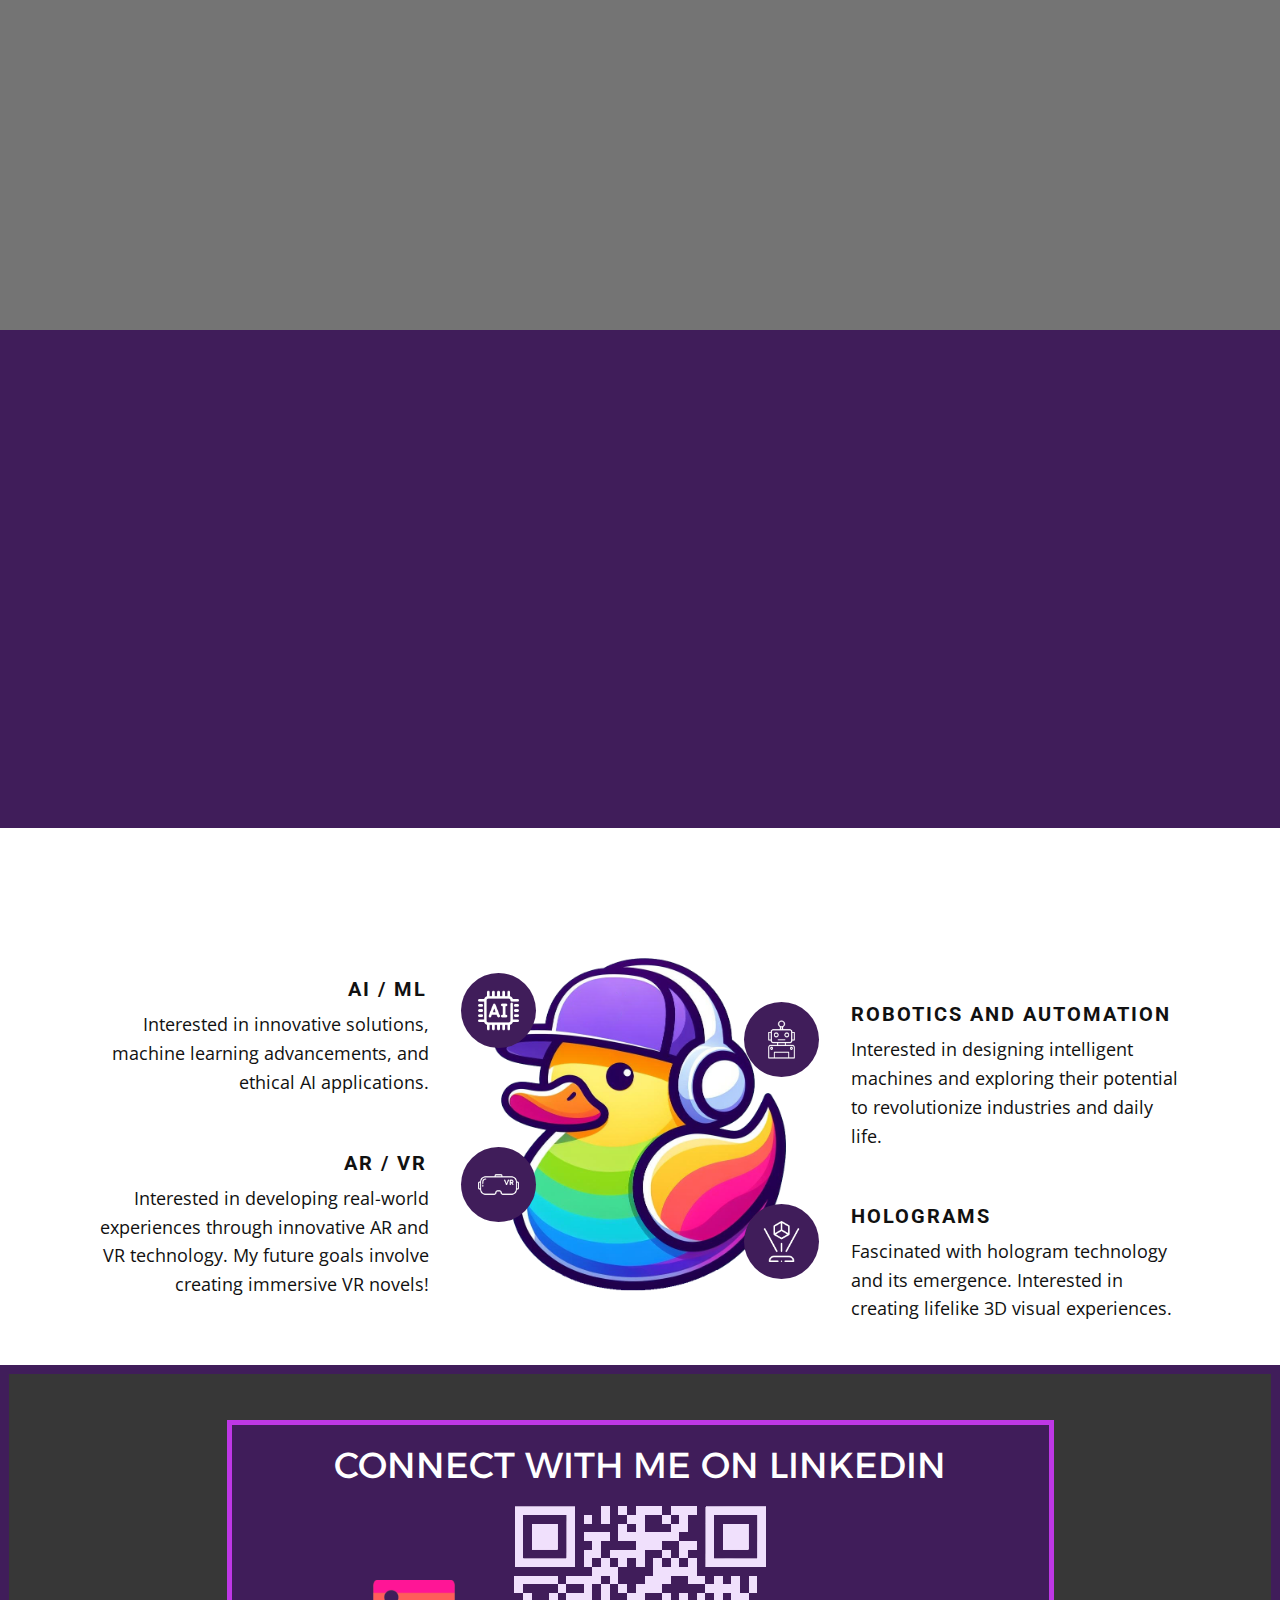
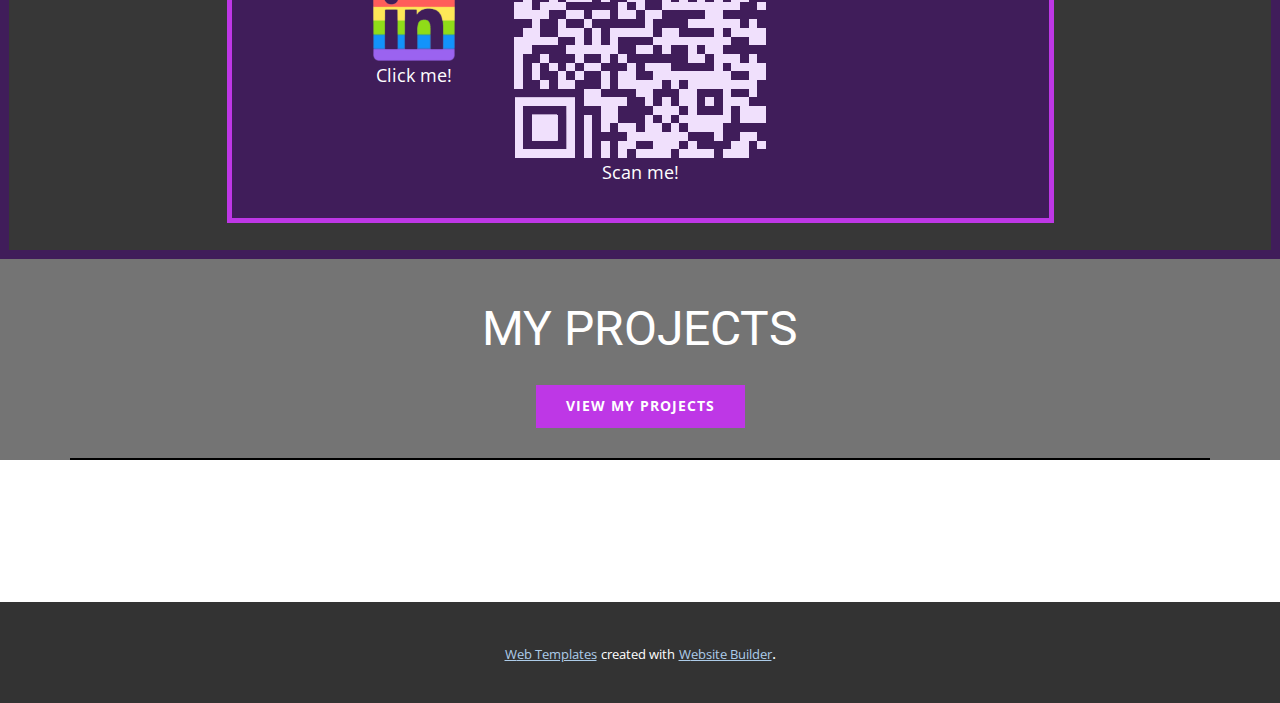
==== commit 427b11d6: "Add files via upload" ====
--- a/Home.html
+++ b/Home.html
@@ -173,38 +173,38 @@
         <h2 class="u-align-center u-custom-font u-text u-text-default u-text-1" data-animation-name="customAnimationIn" data-animation-duration="1500" data-animation-delay="0">MY STRENGTHS</h2>
         <div class="custom-expanded u-expanded-width-xl u-list u-list-1">
           <div class="u-repeater u-repeater-1">
-            <div class="u-align-center u-border-3 u-border-custom-color-4 u-container-align-center-xs u-container-style u-custom-color-6 u-list-item u-radius-15 u-repeater-item u-shape-round u-list-item-1" data-href="https://nicepage.com" data-animation-name="customAnimationIn" data-animation-duration="1500">
+            <div class="u-align-center u-border-3 u-border-custom-color-4 u-container-align-center-xs u-container-style u-custom-color-6 u-list-item u-radius-15 u-repeater-item u-shape-round u-list-item-1" data-animation-name="customAnimationIn" data-animation-duration="1500">
               <div class="u-container-layout u-similar-container u-valign-middle u-container-layout-1">
                 <h6 class="u-custom-font u-text u-text-2">Problem Solving</h6>
               </div>
             </div>
-            <div class="u-align-center u-border-3 u-border-custom-color-4 u-container-align-center-xs u-container-style u-custom-color-6 u-list-item u-radius-15 u-repeater-item u-shape-round u-list-item-2" data-href="https://nicepage.com" data-animation-direction="Up" data-animation-name="customAnimationIn" data-animation-duration="1500" data-animation-delay="250">
+            <div class="u-align-center u-border-3 u-border-custom-color-4 u-container-align-center-xs u-container-style u-custom-color-6 u-list-item u-radius-15 u-repeater-item u-shape-round u-list-item-2" data-animation-direction="Up" data-animation-name="customAnimationIn" data-animation-duration="1500" data-animation-delay="250">
               <div class="u-container-layout u-similar-container u-valign-middle u-container-layout-2">
                 <h6 class="u-custom-font u-text u-text-3">Strong Communication</h6>
               </div>
             </div>
-            <div class="u-align-center u-border-3 u-border-custom-color-4 u-container-align-center-xs u-container-align-left-lg u-container-align-left-md u-container-align-left-sm u-container-align-left-xl u-container-style u-custom-color-6 u-list-item u-radius-15 u-repeater-item u-shape-round u-list-item-3" data-href="https://nicepage.com" data-animation-direction="Up" data-animation-name="customAnimationIn" data-animation-duration="1500" data-animation-delay="500">
+            <div class="u-align-center u-border-3 u-border-custom-color-4 u-container-align-center-xs u-container-align-left-lg u-container-align-left-md u-container-align-left-sm u-container-align-left-xl u-container-style u-custom-color-6 u-list-item u-radius-15 u-repeater-item u-shape-round u-list-item-3" data-animation-direction="Up" data-animation-name="customAnimationIn" data-animation-duration="1500" data-animation-delay="500">
               <div class="u-container-layout u-similar-container u-valign-middle u-container-layout-3">
                 <h6 class="u-custom-font u-text u-text-4"><span class="u-icon"></span>&nbsp;Eagerness to Learn
                 </h6>
               </div>
             </div>
-            <div class="u-align-center u-border-3 u-border-custom-color-4 u-container-align-center-xs u-container-style u-custom-color-6 u-list-item u-radius-15 u-repeater-item u-shape-round u-list-item-4" data-href="https://nicepage.com" data-animation-direction="Up" data-animation-name="customAnimationIn" data-animation-duration="1500" data-animation-delay="750">
+            <div class="u-align-center u-border-3 u-border-custom-color-4 u-container-align-center-xs u-container-style u-custom-color-6 u-list-item u-radius-15 u-repeater-item u-shape-round u-list-item-4" data-animation-direction="Up" data-animation-name="customAnimationIn" data-animation-duration="1500" data-animation-delay="750">
               <div class="u-container-layout u-similar-container u-valign-middle u-container-layout-4">
                 <h6 class="u-custom-font u-text u-text-5">Attention to Detail</h6>
               </div>
             </div>
-            <div class="u-align-center u-border-3 u-border-custom-color-4 u-container-align-center-xs u-container-style u-custom-color-6 u-list-item u-radius-15 u-repeater-item u-shape-round u-list-item-5" data-href="https://nicepage.com" data-animation-direction="Up" data-animation-name="customAnimationIn" data-animation-duration="1500" data-animation-delay="750">
+            <div class="u-align-center u-border-3 u-border-custom-color-4 u-container-align-center-xs u-container-style u-custom-color-6 u-list-item u-radius-15 u-repeater-item u-shape-round u-list-item-5" data-animation-direction="Up" data-animation-name="customAnimationIn" data-animation-duration="1500" data-animation-delay="750">
               <div class="u-container-layout u-similar-container u-valign-middle u-container-layout-5">
                 <h6 class="u-custom-font u-text u-text-6">Time Management and Organization</h6>
               </div>
             </div>
-            <div class="u-align-center u-border-3 u-border-custom-color-4 u-container-align-center-xs u-container-align-left-lg u-container-align-left-md u-container-align-left-sm u-container-align-left-xl u-container-style u-custom-color-6 u-list-item u-radius-15 u-repeater-item u-shape-round u-list-item-6" data-href="https://nicepage.com" data-animation-direction="Up" data-animation-name="customAnimationIn" data-animation-duration="1500" data-animation-delay="750">
+            <div class="u-align-center u-border-3 u-border-custom-color-4 u-container-align-center-xs u-container-align-left-lg u-container-align-left-md u-container-align-left-sm u-container-align-left-xl u-container-style u-custom-color-6 u-list-item u-radius-15 u-repeater-item u-shape-round u-list-item-6" data-animation-direction="Up" data-animation-name="customAnimationIn" data-animation-duration="1500" data-animation-delay="750">
               <div class="u-container-layout u-similar-container u-valign-middle u-container-layout-6">
                 <h6 class="u-custom-font u-text u-text-7">Resilience and Persistence</h6>
               </div>
             </div>
-            <div class="u-align-center u-border-3 u-border-custom-color-4 u-container-align-center-xs u-container-align-left-lg u-container-align-left-md u-container-align-left-sm u-container-align-left-xl u-container-style u-custom-color-6 u-list-item u-radius-15 u-repeater-item u-shape-round u-list-item-7" data-href="https://nicepage.com" data-animation-direction="Up" data-animation-name="customAnimationIn" data-animation-duration="1500" data-animation-delay="1000">
+            <div class="u-align-center u-border-3 u-border-custom-color-4 u-container-align-center-xs u-container-align-left-lg u-container-align-left-md u-container-align-left-sm u-container-align-left-xl u-container-style u-custom-color-6 u-list-item u-radius-15 u-repeater-item u-shape-round u-list-item-7" data-animation-direction="Up" data-animation-name="customAnimationIn" data-animation-duration="1500" data-animation-delay="1000">
               <div class="u-container-layout u-similar-container u-valign-middle u-container-layout-7">
                 <h6 class="u-custom-font u-text u-text-8">Analytical Thinking</h6>
               </div>
@@ -226,84 +226,84 @@
     <section class="u-align-center-lg u-align-center-md u-align-center-xl u-align-left-sm u-align-left-xs u-clearfix u-custom-color-2 u-section-5" id="carousel_556c" data-animation-name="" data-animation-duration="0" data-animation-delay="0" data-animation-direction="">
       <div class="u-clearfix u-sheet u-sheet-1">
         <h2 class="u-align-center u-custom-font u-text u-text-default u-text-1" data-animation-name="customAnimationIn" data-animation-duration="1500" data-animation-delay="0">INDUSTRY SKILLS</h2>
-        <div class="custom-expanded u-expanded-width-xl u-list u-list-1">
+        <div class="u-expanded-width u-list u-list-1">
           <div class="u-repeater u-repeater-1">
-            <div class="u-align-center u-border-3 u-border-custom-color-5 u-container-align-center u-container-style u-custom-color-6 u-list-item u-radius-15 u-repeater-item u-shape-round u-list-item-1" data-href="https://nicepage.com" data-animation-name="customAnimationIn" data-animation-duration="1500">
+            <div class="u-align-center u-border-3 u-border-custom-color-5 u-container-align-center u-container-style u-custom-color-6 u-list-item u-radius u-repeater-item u-shape-round u-list-item-1" data-animation-name="customAnimationIn" data-animation-duration="1500">
               <div class="u-container-layout u-similar-container u-valign-middle u-container-layout-1">
                 <h6 class="u-align-center u-custom-font u-text u-text-2">C++</h6>
               </div>
             </div>
-            <div class="u-align-center u-border-3 u-border-custom-color-5 u-container-align-center u-container-style u-custom-color-6 u-list-item u-radius-15 u-repeater-item u-shape-round u-list-item-2" data-href="https://nicepage.com" data-animation-direction="Up" data-animation-name="customAnimationIn" data-animation-duration="1500" data-animation-delay="250">
+            <div class="u-align-center u-border-3 u-border-custom-color-5 u-container-align-center u-container-style u-custom-color-6 u-list-item u-radius u-repeater-item u-shape-round u-list-item-2" data-animation-direction="Up" data-animation-name="customAnimationIn" data-animation-duration="1500" data-animation-delay="250">
               <div class="u-container-layout u-similar-container u-valign-middle u-container-layout-2">
                 <h6 class="u-align-center u-custom-font u-text u-text-3">HTML</h6>
               </div>
             </div>
-            <div class="u-align-center u-border-3 u-border-custom-color-5 u-container-align-center u-container-style u-custom-color-6 u-list-item u-radius-15 u-repeater-item u-shape-round u-list-item-3" data-href="https://nicepage.com" data-animation-direction="Up" data-animation-name="customAnimationIn" data-animation-duration="1500" data-animation-delay="500">
+            <div class="u-align-center u-border-3 u-border-custom-color-5 u-container-align-center u-container-style u-custom-color-6 u-list-item u-radius u-repeater-item u-shape-round u-list-item-3" data-animation-direction="Up" data-animation-name="customAnimationIn" data-animation-duration="1500" data-animation-delay="500">
               <div class="u-container-layout u-similar-container u-valign-middle u-container-layout-3">
                 <h6 class="u-align-center u-custom-font u-text u-text-4">COBOL</h6>
               </div>
             </div>
-            <div class="u-align-center u-border-3 u-border-custom-color-5 u-container-align-center u-container-style u-custom-color-6 u-list-item u-radius-15 u-repeater-item u-shape-round u-list-item-4" data-href="https://nicepage.com" data-animation-direction="Up" data-animation-name="customAnimationIn" data-animation-duration="1500" data-animation-delay="750">
+            <div class="u-align-center u-border-3 u-border-custom-color-5 u-container-align-center u-container-style u-custom-color-6 u-list-item u-radius u-repeater-item u-shape-round u-list-item-4" data-animation-direction="Up" data-animation-name="customAnimationIn" data-animation-duration="1500" data-animation-delay="750">
               <div class="u-container-layout u-similar-container u-valign-middle u-container-layout-4">
                 <h6 class="u-align-center u-custom-font u-text u-text-5">Digital Design</h6>
               </div>
             </div>
-            <div class="u-align-center u-border-3 u-border-custom-color-5 u-container-align-center u-container-style u-custom-color-6 u-list-item u-radius-15 u-repeater-item u-shape-round u-list-item-5" data-href="https://nicepage.com" data-animation-direction="Up" data-animation-name="customAnimationIn" data-animation-duration="1500" data-animation-delay="750">
+            <div class="u-align-center u-border-3 u-border-custom-color-5 u-container-align-center u-container-style u-custom-color-6 u-list-item u-radius u-repeater-item u-shape-round u-list-item-5" data-animation-direction="Up" data-animation-name="customAnimationIn" data-animation-duration="1500" data-animation-delay="750">
               <div class="u-container-layout u-similar-container u-valign-middle u-container-layout-5">
                 <h6 class="u-align-center u-custom-font u-text u-text-6">C#</h6>
               </div>
             </div>
-            <div class="u-align-center u-border-3 u-border-custom-color-5 u-container-align-center u-container-style u-custom-color-6 u-list-item u-radius-15 u-repeater-item u-shape-round u-list-item-6" data-href="https://nicepage.com" data-animation-direction="Up" data-animation-name="customAnimationIn" data-animation-duration="1500" data-animation-delay="750">
+            <div class="u-align-center u-border-3 u-border-custom-color-5 u-container-align-center u-container-style u-custom-color-6 u-list-item u-radius u-repeater-item u-shape-round u-list-item-6" data-animation-direction="Up" data-animation-name="customAnimationIn" data-animation-duration="1500" data-animation-delay="750">
               <div class="u-container-layout u-similar-container u-valign-middle u-container-layout-6">
                 <h6 class="u-align-center u-custom-font u-text u-text-7">CSS</h6>
               </div>
             </div>
-            <div class="u-align-center u-border-3 u-border-custom-color-5 u-container-align-center u-container-style u-custom-color-6 u-list-item u-radius-15 u-repeater-item u-shape-round u-list-item-7" data-href="https://nicepage.com" data-animation-direction="Up" data-animation-name="customAnimationIn" data-animation-duration="1500" data-animation-delay="1000">
+            <div class="u-align-center u-border-3 u-border-custom-color-5 u-container-align-center u-container-style u-custom-color-6 u-list-item u-radius u-repeater-item u-shape-round u-list-item-7" data-animation-direction="Up" data-animation-name="customAnimationIn" data-animation-duration="1500" data-animation-delay="1000">
               <div class="u-container-layout u-similar-container u-valign-middle u-container-layout-7">
                 <h6 class="u-align-center u-custom-font u-text u-text-8">Linux</h6>
               </div>
             </div>
-            <div class="u-align-center u-border-3 u-border-custom-color-5 u-container-align-center u-container-style u-custom-color-6 u-list-item u-radius-15 u-repeater-item u-shape-round u-list-item-8" data-href="https://nicepage.com" data-animation-direction="Up" data-animation-name="customAnimationIn" data-animation-duration="1500" data-animation-delay="1000">
+            <div class="u-align-center u-border-3 u-border-custom-color-5 u-container-align-center u-container-style u-custom-color-6 u-list-item u-radius u-repeater-item u-shape-round u-list-item-8" data-animation-direction="Up" data-animation-name="customAnimationIn" data-animation-duration="1500" data-animation-delay="1000">
               <div class="u-container-layout u-similar-container u-valign-middle u-container-layout-8">
                 <h6 class="u-align-center u-custom-font u-text u-text-9">Database Management</h6>
               </div>
             </div>
-            <div class="u-align-center u-border-3 u-border-custom-color-5 u-container-align-center u-container-style u-custom-color-6 u-list-item u-radius-15 u-repeater-item u-shape-round u-list-item-9" data-href="https://nicepage.com" data-animation-direction="Up" data-animation-name="customAnimationIn" data-animation-duration="1500" data-animation-delay="1000">
+            <div class="u-align-center u-border-3 u-border-custom-color-5 u-container-align-center u-container-style u-custom-color-6 u-list-item u-radius u-repeater-item u-shape-round u-list-item-9" data-animation-direction="Up" data-animation-name="customAnimationIn" data-animation-duration="1500" data-animation-delay="1000">
               <div class="u-container-layout u-similar-container u-valign-middle u-container-layout-9">
                 <h6 class="u-align-center u-custom-font u-text u-text-10">SQL</h6>
               </div>
             </div>
-            <div class="u-align-center u-border-3 u-border-custom-color-5 u-container-align-center u-container-style u-custom-color-6 u-list-item u-radius-15 u-repeater-item u-shape-round u-list-item-10" data-href="https://nicepage.com" data-animation-direction="Up" data-animation-name="customAnimationIn" data-animation-duration="1500" data-animation-delay="1000">
+            <div class="u-align-center u-border-3 u-border-custom-color-5 u-container-align-center u-container-style u-custom-color-6 u-list-item u-radius u-repeater-item u-shape-round u-list-item-10" data-animation-direction="Up" data-animation-name="customAnimationIn" data-animation-duration="1500" data-animation-delay="1000">
               <div class="u-container-layout u-similar-container u-valign-middle u-container-layout-10">
                 <h6 class="u-align-center u-custom-font u-text u-text-11">JavaScript</h6>
               </div>
             </div>
-            <div class="u-align-center u-border-3 u-border-custom-color-5 u-container-align-center u-container-style u-custom-color-6 u-list-item u-radius-15 u-repeater-item u-shape-round u-list-item-11" data-href="https://nicepage.com" data-animation-direction="Up" data-animation-name="customAnimationIn" data-animation-duration="1500" data-animation-delay="1000">
+            <div class="u-align-center u-border-3 u-border-custom-color-5 u-container-align-center u-container-style u-custom-color-6 u-list-item u-radius u-repeater-item u-shape-round u-list-item-11" data-animation-direction="Up" data-animation-name="customAnimationIn" data-animation-duration="1500" data-animation-delay="1000">
               <div class="u-container-layout u-similar-container u-valign-middle u-container-layout-11">
                 <h6 class="u-align-center u-custom-font u-text u-text-12">z/OS: TSO/ISPF </h6>
               </div>
             </div>
-            <div class="u-align-center u-border-3 u-border-custom-color-5 u-container-align-center u-container-style u-custom-color-6 u-list-item u-radius-15 u-repeater-item u-shape-round u-list-item-12" data-href="https://nicepage.com" data-animation-direction="Up" data-animation-name="customAnimationIn" data-animation-duration="1500" data-animation-delay="1000">
+            <div class="u-align-center u-border-3 u-border-custom-color-5 u-container-align-center u-container-style u-custom-color-6 u-list-item u-radius u-repeater-item u-shape-round u-list-item-12" data-href="https://nicepage.com" data-animation-direction="Up" data-animation-name="customAnimationIn" data-animation-duration="1500" data-animation-delay="1000">
               <div class="u-container-layout u-similar-container u-valign-middle u-container-layout-12">
                 <h6 class="u-align-center u-custom-font u-text u-text-13">Data Analysis</h6>
               </div>
             </div>
-            <div class="u-align-center u-border-3 u-border-custom-color-5 u-container-align-center u-container-style u-custom-color-6 u-list-item u-radius-15 u-repeater-item u-shape-round u-list-item-13" data-href="https://nicepage.com" data-animation-direction="Up" data-animation-name="customAnimationIn" data-animation-duration="1500" data-animation-delay="1000">
+            <div class="u-align-center u-border-3 u-border-custom-color-5 u-container-align-center u-container-style u-custom-color-6 u-list-item u-radius u-repeater-item u-shape-round u-list-item-13" data-animation-direction="Up" data-animation-name="customAnimationIn" data-animation-duration="1500" data-animation-delay="1000">
               <div class="u-container-layout u-similar-container u-valign-middle u-container-layout-13">
                 <h6 class="u-align-center u-custom-font u-text u-text-14">Java</h6>
               </div>
             </div>
-            <div class="u-align-center u-border-3 u-border-custom-color-5 u-container-align-center u-container-style u-custom-color-6 u-list-item u-radius-15 u-repeater-item u-shape-round u-list-item-14" data-href="https://nicepage.com" data-animation-direction="Up" data-animation-name="customAnimationIn" data-animation-duration="1500" data-animation-delay="1000">
+            <div class="u-align-center u-border-3 u-border-custom-color-5 u-container-align-center u-container-style u-custom-color-6 u-list-item u-radius u-repeater-item u-shape-round u-list-item-14" data-animation-direction="Up" data-animation-name="customAnimationIn" data-animation-duration="1500" data-animation-delay="1000">
               <div class="u-container-layout u-similar-container u-valign-middle u-container-layout-14">
                 <h6 class="u-align-center u-custom-font u-text u-text-15">PHP</h6>
               </div>
             </div>
-            <div class="u-align-center u-border-3 u-border-custom-color-5 u-container-align-center u-container-style u-custom-color-6 u-list-item u-radius-15 u-repeater-item u-shape-round u-list-item-15" data-href="https://nicepage.com" data-animation-direction="Up" data-animation-name="customAnimationIn" data-animation-duration="1500" data-animation-delay="1000">
+            <div class="u-align-center u-border-3 u-border-custom-color-5 u-container-align-center u-container-style u-custom-color-6 u-list-item u-radius u-repeater-item u-shape-round u-list-item-15" data-animation-direction="Up" data-animation-name="customAnimationIn" data-animation-duration="1500" data-animation-delay="1000">
               <div class="u-container-layout u-similar-container u-valign-middle u-container-layout-15">
                 <h6 class="u-align-center u-custom-font u-text u-text-16">UX/UI Design</h6>
               </div>
             </div>
-            <div class="u-align-center u-border-3 u-border-custom-color-5 u-container-align-center u-container-style u-custom-color-6 u-list-item u-radius-15 u-repeater-item u-shape-round u-list-item-16" data-href="https://nicepage.com" data-animation-direction="Up" data-animation-name="customAnimationIn" data-animation-duration="1500" data-animation-delay="1000">
+            <div class="u-align-center u-border-3 u-border-custom-color-5 u-container-align-center u-container-style u-custom-color-6 u-list-item u-radius u-repeater-item u-shape-round u-list-item-16" data-animation-direction="Up" data-animation-name="customAnimationIn" data-animation-duration="1500" data-animation-delay="1000">
               <div class="u-container-layout u-similar-container u-valign-middle u-container-layout-16">
                 <h6 class="u-align-center u-custom-font u-text u-text-17">Unity</h6>
               </div>
@@ -368,7 +368,7 @@
         <div class="u-align-center u-border-2 u-border-black u-border-no-left u-border-no-right u-border-no-top u-container-align-center u-container-style u-expanded-width u-group u-shape-rectangle u-group-1">
           <div class="u-container-layout u-container-layout-1">
             <h2 class="u-align-center u-text u-text-default u-text-1">MY PROJECTS </h2>
-            <a href="Home.html" class="u-btn u-button-style u-custom-color-4 u-hover-custom-color-2 u-btn-1">VIEW MY PROJECTS </a>
+            <a href="Projects.html" class="u-btn u-button-style u-custom-color-4 u-hover-custom-color-2 u-btn-1">VIEW MY PROJECTS </a>
           </div>
         </div>
       </div>
@@ -390,5 +390,16 @@
         <p class="u-small-text u-text u-text-body-alt-color u-text-variant u-text-1">Site by TARA WARD.&nbsp;<br>2024 
         </p>
       </div></footer>
+    <section class="u-backlink u-clearfix u-grey-80">
+      <a class="u-link" href="https://nicepage.com/website-templates" target="_blank">
+        <span>Web Templates</span>
+      </a>
+      <p class="u-text">
+        <span>created with</span>
+      </p>
+      <a class="u-link" href="https://nicepage.com/website-builder" target="_blank">
+        <span>Website Builder</span>
+      </a>. 
+    </section>
   
-</body></html>
+</body></html>--- a/Home.css
+++ b/Home.css
@@ -811,7 +811,7 @@
   --animation-custom_in-opacity: 0;
   --animation-custom_in-rotate: 0deg;
   --animation-custom_in-scale: 1;
-  background-image: none;
+  --radius: 15px;
 }
 
 .u-section-5 .u-container-layout-1 {
@@ -831,7 +831,7 @@
   --animation-custom_in-opacity: 0;
   --animation-custom_in-rotate: 0deg;
   --animation-custom_in-scale: 1;
-  background-image: none;
+  --radius: 15px;
 }
 
 .u-section-5 .u-container-layout-2 {
@@ -851,7 +851,7 @@
   --animation-custom_in-opacity: 0;
   --animation-custom_in-rotate: 0deg;
   --animation-custom_in-scale: 1;
-  background-image: none;
+  --radius: 15px;
 }
 
 .u-section-5 .u-container-layout-3 {
@@ -871,7 +871,7 @@
   --animation-custom_in-opacity: 0;
   --animation-custom_in-rotate: 0deg;
   --animation-custom_in-scale: 1;
-  background-image: none;
+  --radius: 15px;
 }
 
 .u-section-5 .u-container-layout-4 {
@@ -891,7 +891,7 @@
   --animation-custom_in-opacity: 0;
   --animation-custom_in-rotate: 0deg;
   --animation-custom_in-scale: 1;
-  background-image: none;
+  --radius: 15px;
 }
 
 .u-section-5 .u-container-layout-5 {
@@ -911,7 +911,7 @@
   --animation-custom_in-opacity: 0;
   --animation-custom_in-rotate: 0deg;
   --animation-custom_in-scale: 1;
-  background-image: none;
+  --radius: 15px;
 }
 
 .u-section-5 .u-container-layout-6 {
@@ -931,7 +931,7 @@
   --animation-custom_in-opacity: 0;
   --animation-custom_in-rotate: 0deg;
   --animation-custom_in-scale: 1;
-  background-image: none;
+  --radius: 15px;
 }
 
 .u-section-5 .u-container-layout-7 {
@@ -951,7 +951,7 @@
   --animation-custom_in-opacity: 0;
   --animation-custom_in-rotate: 0deg;
   --animation-custom_in-scale: 1;
-  background-image: none;
+  --radius: 15px;
 }
 
 .u-section-5 .u-container-layout-8 {
@@ -971,7 +971,7 @@
   --animation-custom_in-opacity: 0;
   --animation-custom_in-rotate: 0deg;
   --animation-custom_in-scale: 1;
-  background-image: none;
+  --radius: 15px;
 }
 
 .u-section-5 .u-container-layout-9 {
@@ -991,7 +991,7 @@
   --animation-custom_in-opacity: 0;
   --animation-custom_in-rotate: 0deg;
   --animation-custom_in-scale: 1;
-  background-image: none;
+  --radius: 15px;
 }
 
 .u-section-5 .u-container-layout-10 {
@@ -1011,7 +1011,7 @@
   --animation-custom_in-opacity: 0;
   --animation-custom_in-rotate: 0deg;
   --animation-custom_in-scale: 1;
-  background-image: none;
+  --radius: 15px;
 }
 
 .u-section-5 .u-container-layout-11 {
@@ -1031,7 +1031,7 @@
   --animation-custom_in-opacity: 0;
   --animation-custom_in-rotate: 0deg;
   --animation-custom_in-scale: 1;
-  background-image: none;
+  --radius: 15px;
 }
 
 .u-section-5 .u-container-layout-12 {
@@ -1051,7 +1051,7 @@
   --animation-custom_in-opacity: 0;
   --animation-custom_in-rotate: 0deg;
   --animation-custom_in-scale: 1;
-  background-image: none;
+  --radius: 15px;
 }
 
 .u-section-5 .u-container-layout-13 {
@@ -1071,7 +1071,7 @@
   --animation-custom_in-opacity: 0;
   --animation-custom_in-rotate: 0deg;
   --animation-custom_in-scale: 1;
-  background-image: none;
+  --radius: 15px;
 }
 
 .u-section-5 .u-container-layout-14 {
@@ -1091,7 +1091,7 @@
   --animation-custom_in-opacity: 0;
   --animation-custom_in-rotate: 0deg;
   --animation-custom_in-scale: 1;
-  background-image: none;
+  --radius: 15px;
 }
 
 .u-section-5 .u-container-layout-15 {
@@ -1111,7 +1111,7 @@
   --animation-custom_in-opacity: 0;
   --animation-custom_in-rotate: 0deg;
   --animation-custom_in-scale: 1;
-  background-image: none;
+  --radius: 15px;
 }
 
 .u-section-5 .u-container-layout-16 {
@@ -1131,10 +1131,7 @@
   }
 
   .u-section-5 .u-list-1 {
-    width: 866px;
-    margin-right: auto;
     margin-bottom: 46px;
-    margin-left: 0;
   }
 
   .u-section-5 .u-repeater-1 {
@@ -1208,10 +1205,6 @@
 }
 
 @media (max-width: 991px) {
-  .u-section-5 .u-list-1 {
-    width: 720px;
-  }
-
   .u-section-5 .u-repeater-1 {
     grid-template-columns: repeat(2, calc(50% - 18px));
     grid-auto-columns: calc(50% - 18px);
@@ -1220,10 +1213,6 @@
 }
 
 @media (max-width: 767px) {
-  .u-section-5 .u-list-1 {
-    width: 540px;
-  }
-
   .u-section-5 .u-repeater-1 {
     grid-template-columns: repeat(2, 50%);
     grid-auto-columns: calc(100% - 0px);
@@ -1311,10 +1300,6 @@
 }
 
 @media (max-width: 575px) {
-  .u-section-5 .u-list-1 {
-    width: 340px;
-  }
-
   .u-section-5 .u-repeater-1 {
     grid-template-columns: 100%;
     grid-auto-columns: 100%;
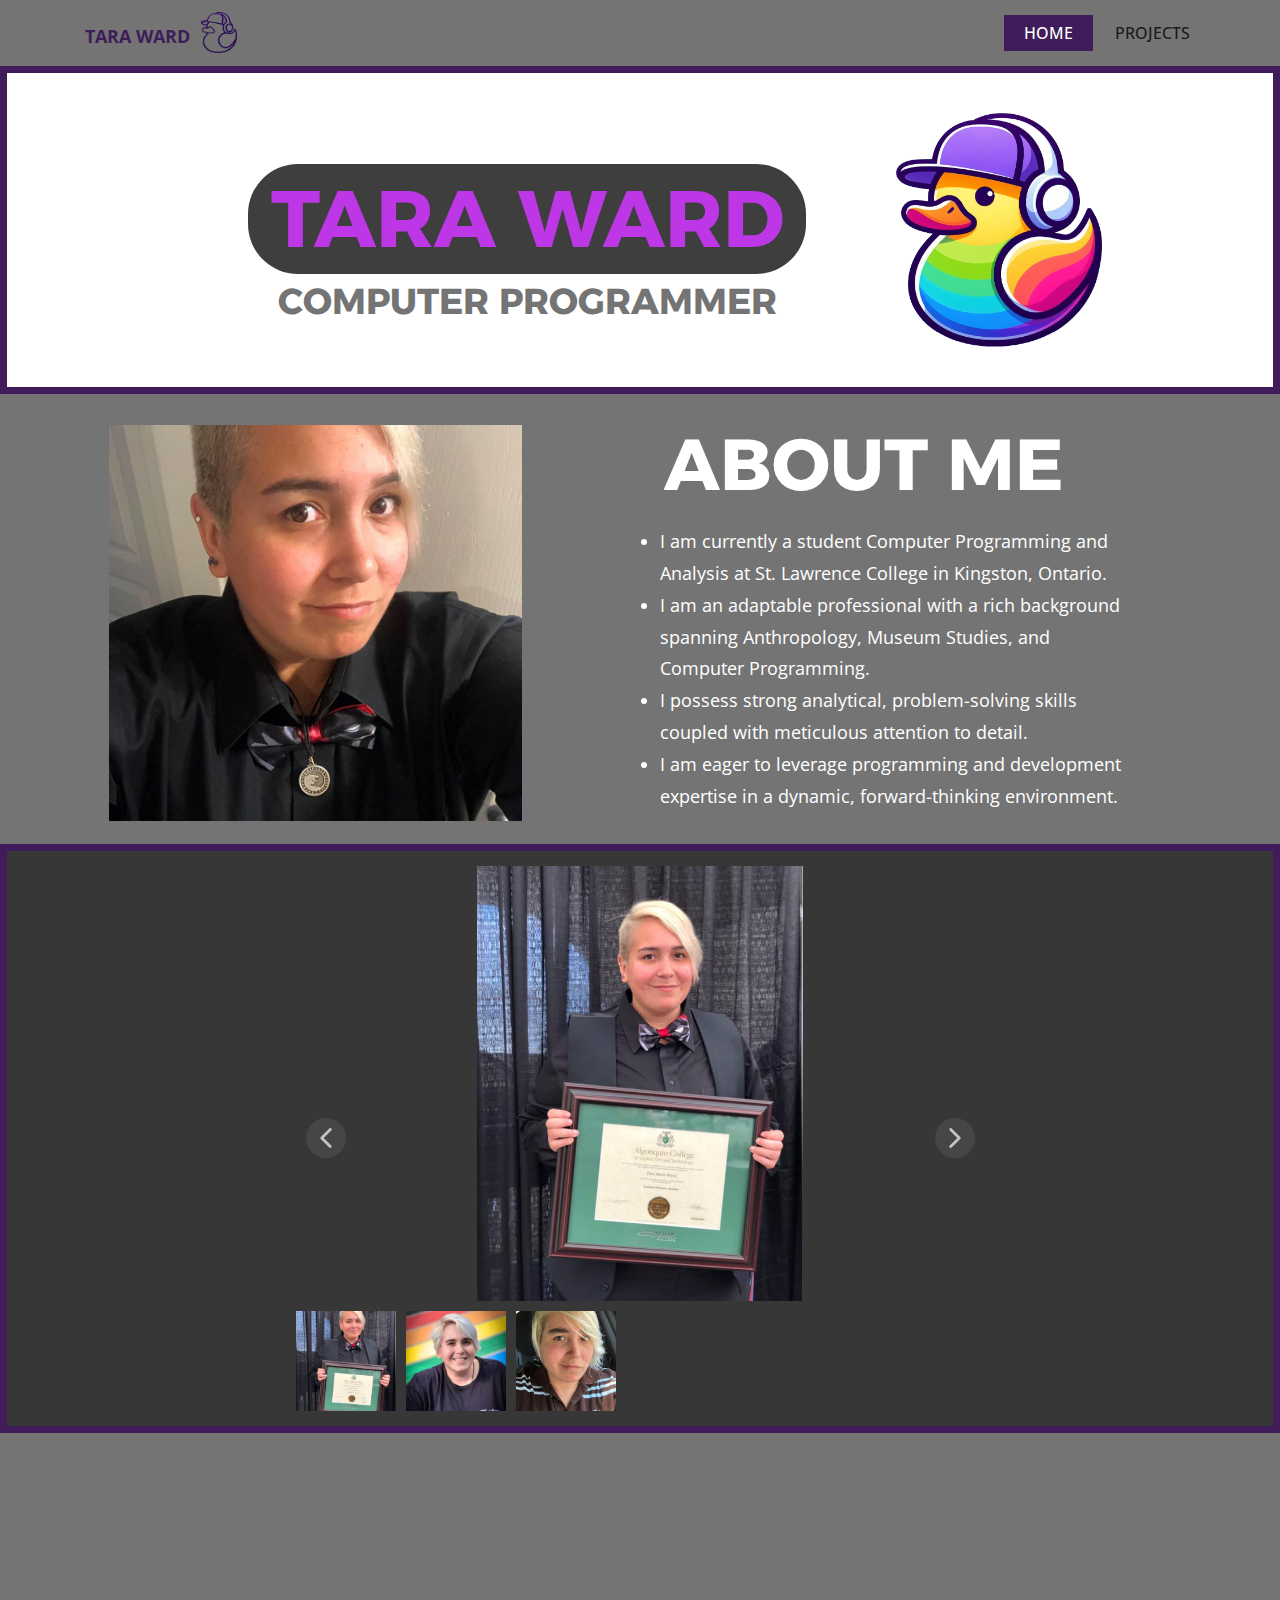
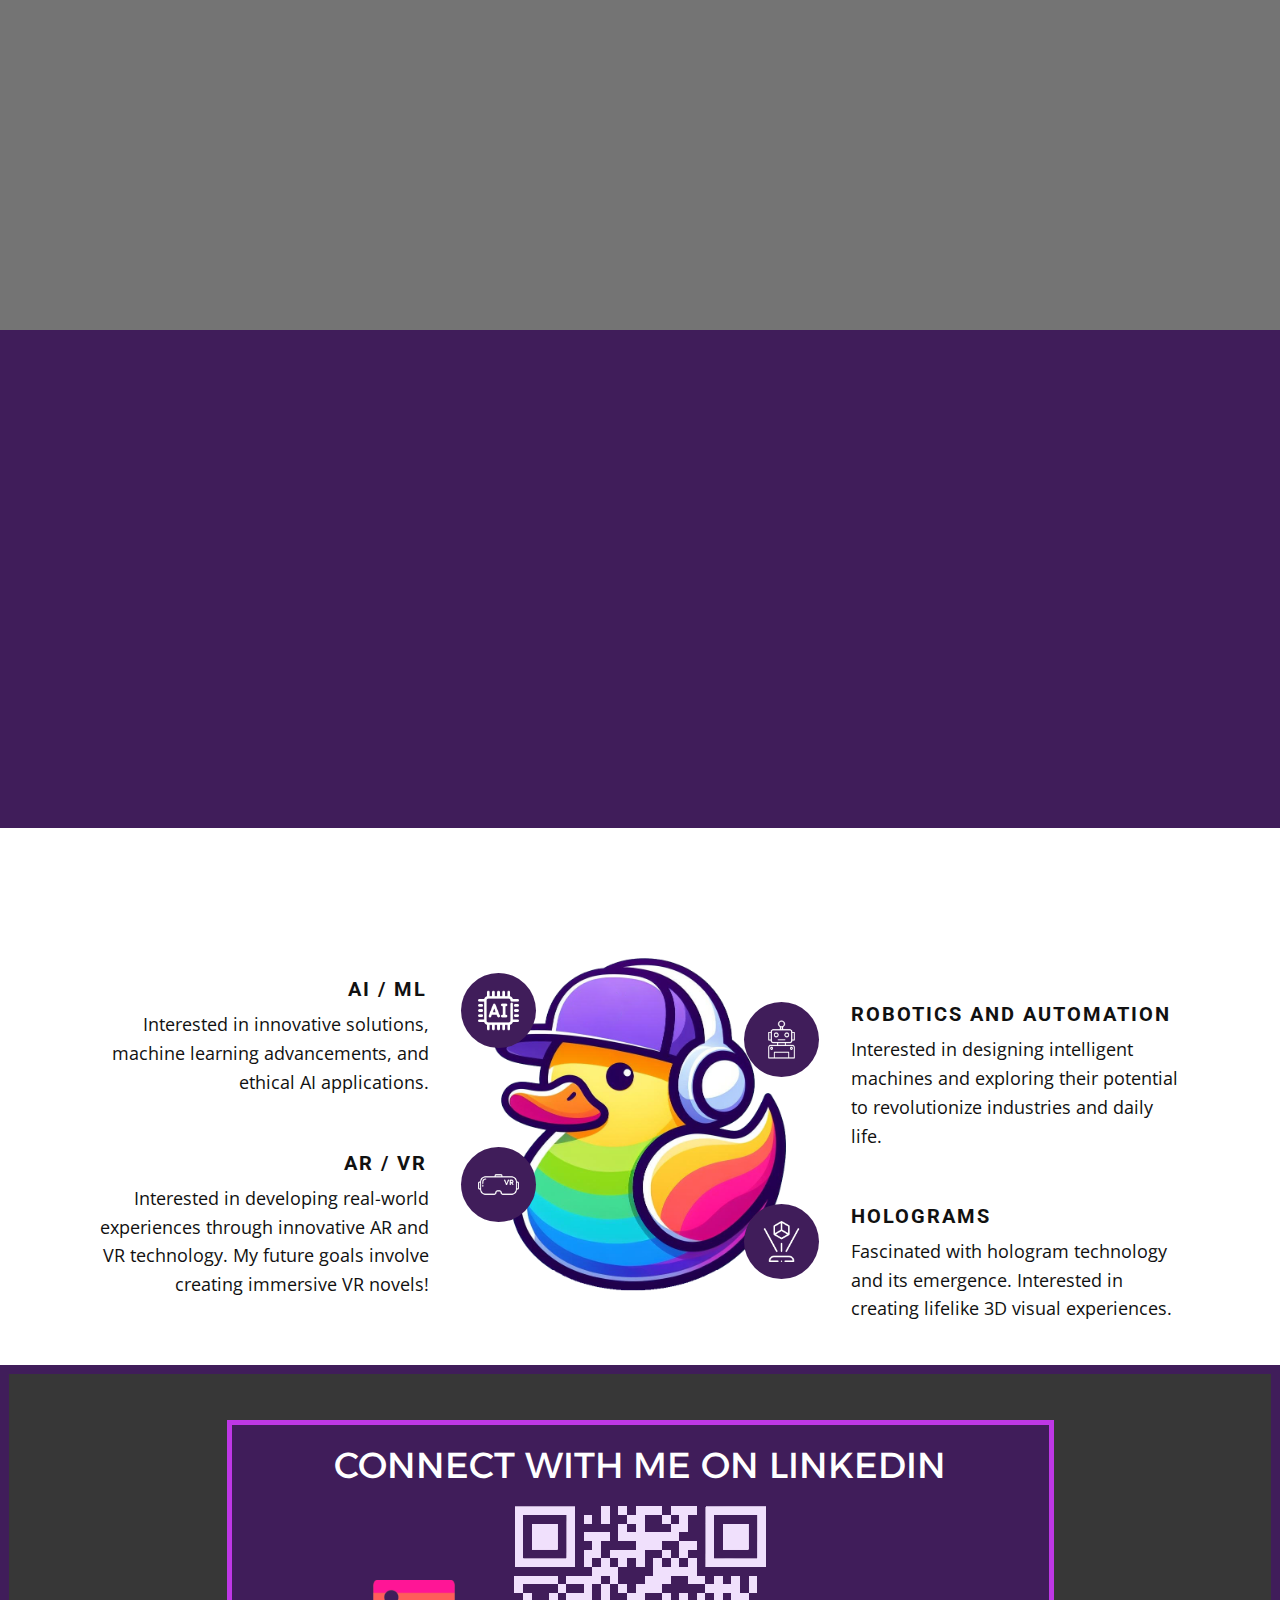
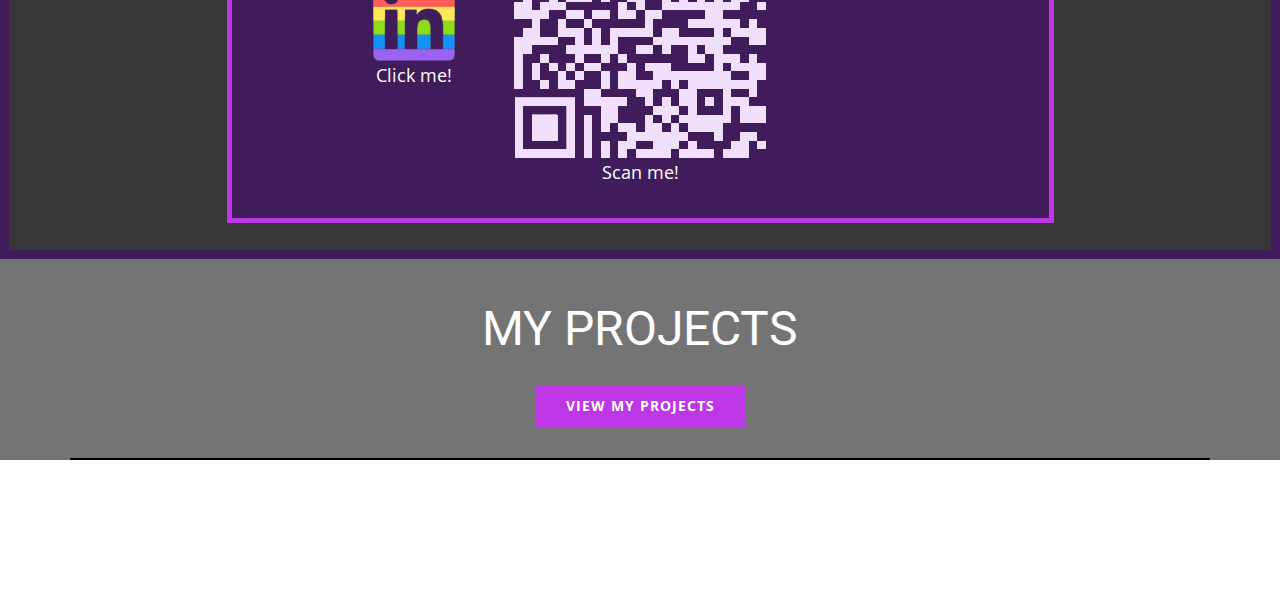
==== commit 423bf628: "Update Home.html" ====
--- a/Home.html
+++ b/Home.html
@@ -209,12 +209,12 @@
                 <h6 class="u-custom-font u-text u-text-8">Analytical Thinking</h6>
               </div>
             </div>
-            <div class="u-align-center u-border-3 u-border-custom-color-4 u-container-align-center-xs u-container-align-left-lg u-container-align-left-md u-container-align-left-sm u-container-align-left-xl u-container-style u-custom-color-6 u-list-item u-radius-15 u-repeater-item u-shape-round u-list-item-8" data-href="https://nicepage.com" data-animation-direction="Up" data-animation-name="customAnimationIn" data-animation-duration="1500" data-animation-delay="1000">
+            <div class="u-align-center u-border-3 u-border-custom-color-4 u-container-align-center-xs u-container-align-left-lg u-container-align-left-md u-container-align-left-sm u-container-align-left-xl u-container-style u-custom-color-6 u-list-item u-radius-15 u-repeater-item u-shape-round u-list-item-8" data-animation-direction="Up" data-animation-name="customAnimationIn" data-animation-duration="1500" data-animation-delay="1000">
               <div class="u-container-layout u-similar-container u-valign-middle u-container-layout-8">
                 <h6 class="u-custom-font u-text u-text-9">Adaptability</h6>
               </div>
             </div>
-            <div class="u-align-center u-border-3 u-border-custom-color-4 u-container-align-center-xs u-container-align-left-lg u-container-align-left-md u-container-align-left-sm u-container-align-left-xl u-container-style u-custom-color-6 u-list-item u-radius-15 u-repeater-item u-shape-round u-list-item-9" data-href="https://nicepage.com" data-animation-direction="Up" data-animation-name="customAnimationIn" data-animation-duration="1500" data-animation-delay="1000">
+            <div class="u-align-center u-border-3 u-border-custom-color-4 u-container-align-center-xs u-container-align-left-lg u-container-align-left-md u-container-align-left-sm u-container-align-left-xl u-container-style u-custom-color-6 u-list-item u-radius-15 u-repeater-item u-shape-round u-list-item-9" data-animation-direction="Up" data-animation-name="customAnimationIn" data-animation-duration="1500" data-animation-delay="1000">
               <div class="u-container-layout u-similar-container u-valign-middle u-container-layout-9">
                 <h6 class="u-custom-font u-text u-text-10">Professional and Ethical</h6>
               </div>
@@ -283,7 +283,7 @@
                 <h6 class="u-align-center u-custom-font u-text u-text-12">z/OS: TSO/ISPF </h6>
               </div>
             </div>
-            <div class="u-align-center u-border-3 u-border-custom-color-5 u-container-align-center u-container-style u-custom-color-6 u-list-item u-radius u-repeater-item u-shape-round u-list-item-12" data-href="https://nicepage.com" data-animation-direction="Up" data-animation-name="customAnimationIn" data-animation-duration="1500" data-animation-delay="1000">
+            <div class="u-align-center u-border-3 u-border-custom-color-5 u-container-align-center u-container-style u-custom-color-6 u-list-item u-radius u-repeater-item u-shape-round u-list-item-12" data-animation-direction="Up" data-animation-name="customAnimationIn" data-animation-duration="1500" data-animation-delay="1000">
               <div class="u-container-layout u-similar-container u-valign-middle u-container-layout-12">
                 <h6 class="u-align-center u-custom-font u-text u-text-13">Data Analysis</h6>
               </div>
@@ -390,16 +390,5 @@
         <p class="u-small-text u-text u-text-body-alt-color u-text-variant u-text-1">Site by TARA WARD.&nbsp;<br>2024 
         </p>
       </div></footer>
-    <section class="u-backlink u-clearfix u-grey-80">
-      <a class="u-link" href="https://nicepage.com/website-templates" target="_blank">
-        <span>Web Templates</span>
-      </a>
-      <p class="u-text">
-        <span>created with</span>
-      </p>
-      <a class="u-link" href="https://nicepage.com/website-builder" target="_blank">
-        <span>Website Builder</span>
-      </a>. 
-    </section>
   
-</body></html>+</body></html>
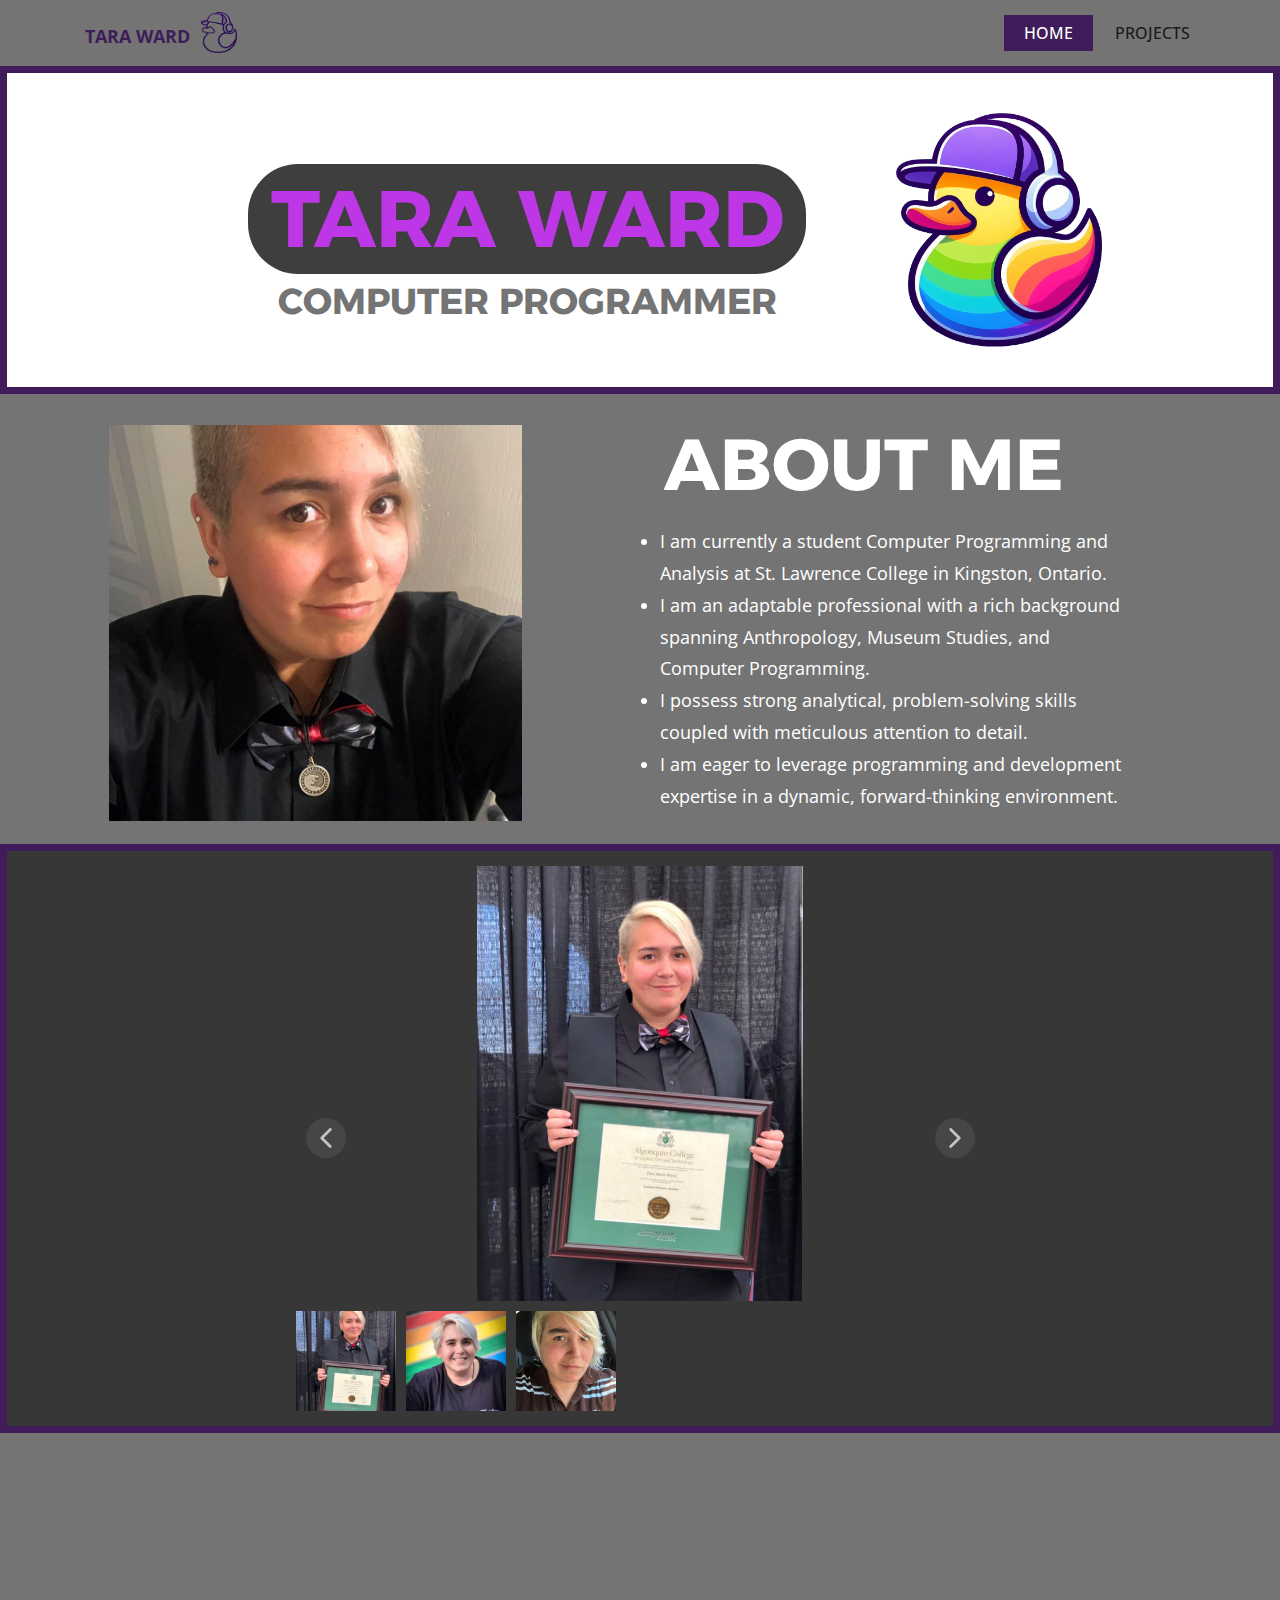
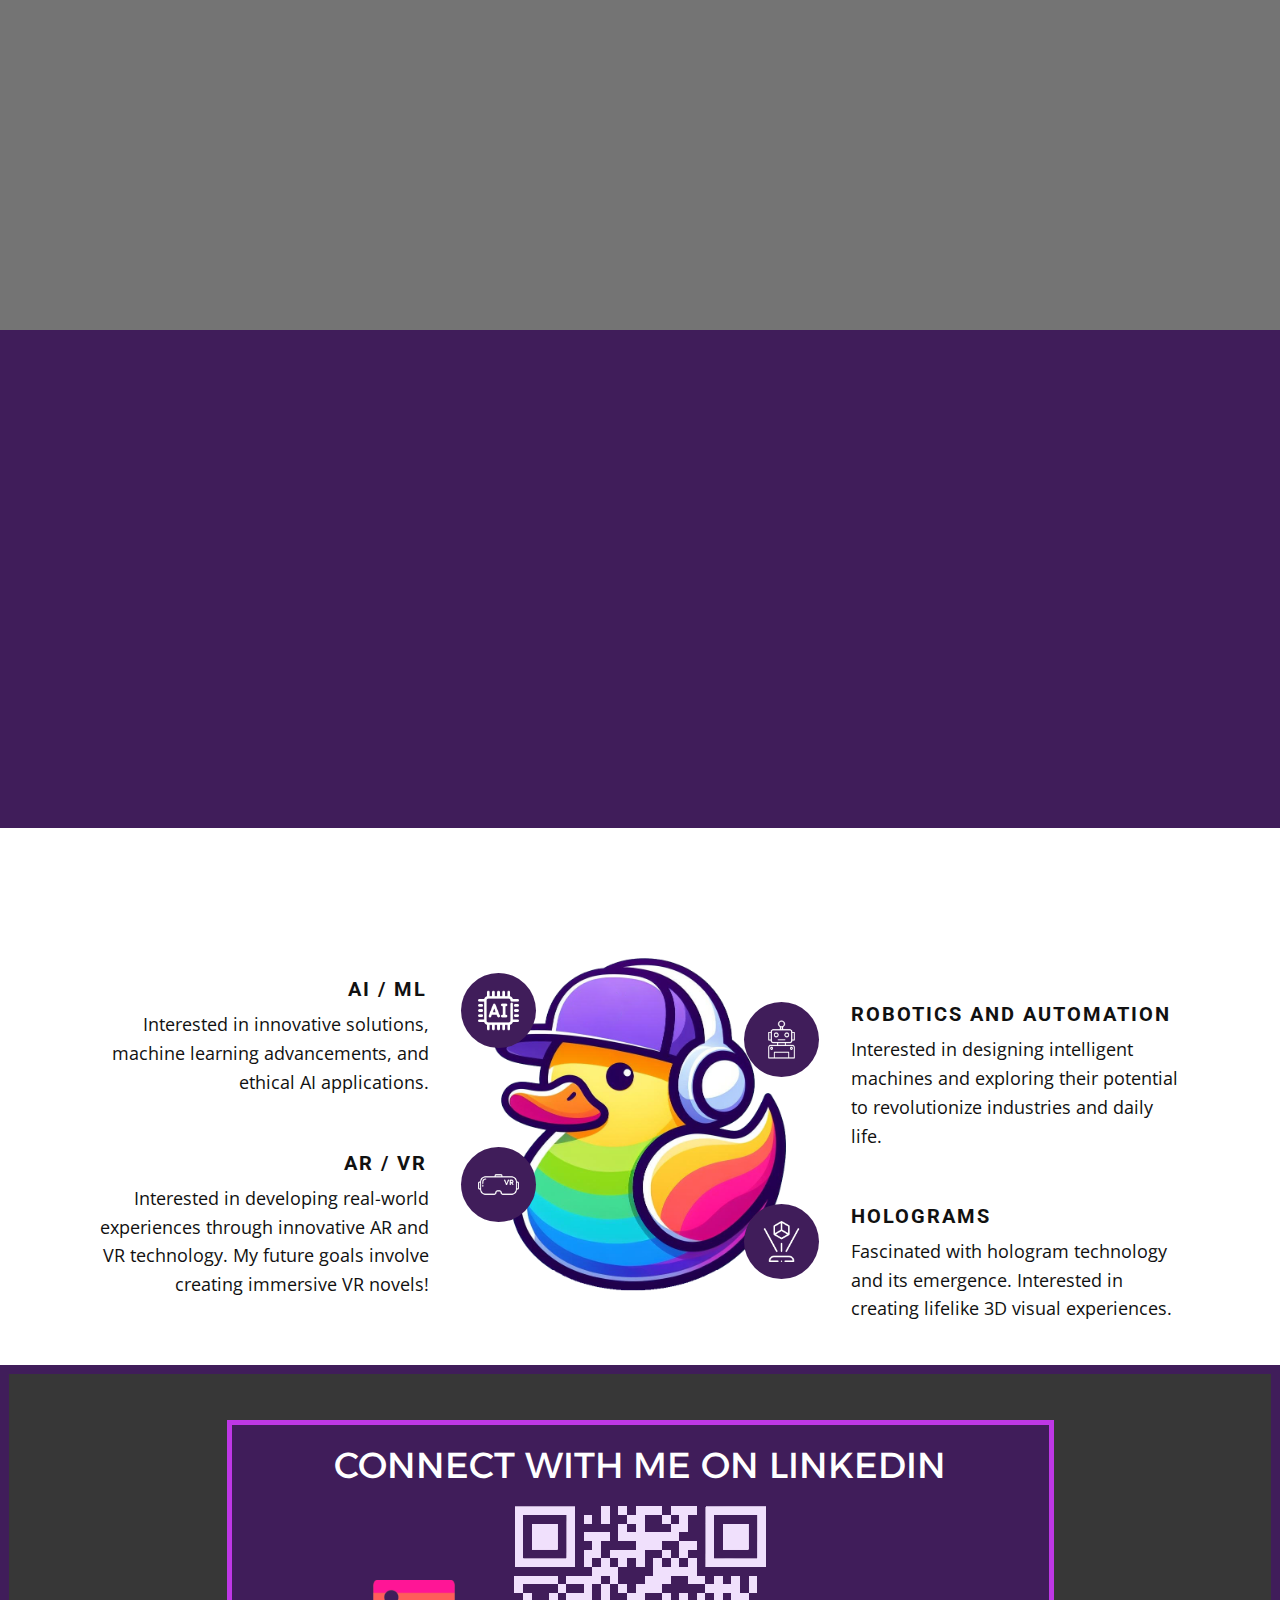
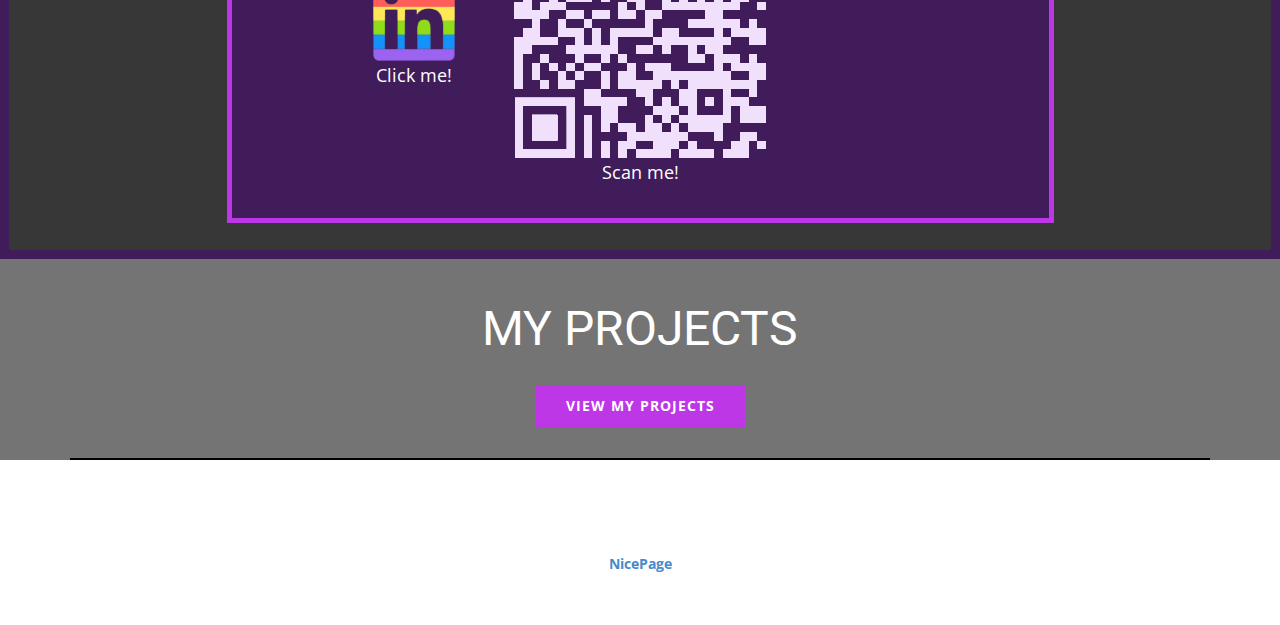
==== commit f5742217: "Update Home.html" ====
--- a/Home.html
+++ b/Home.html
@@ -45,6 +45,7 @@
 </g></svg>
             </a>
           </div>
+		<link rel="icon" sizes="16x16 32x32" href="images/duckoutline.ico">
           <div class="u-custom-menu u-nav-container">
             <ul class="u-nav u-spacing-2 u-unstyled u-nav-1"><li class="u-nav-item"><a class="u-active-custom-color-2 u-border-active-palette-1-base u-border-hover-palette-1-light-1 u-border-no-left u-border-no-right u-border-no-top u-button-style u-hover-custom-color-2 u-nav-link u-text-active-white u-text-grey-90 u-text-hover-white" href="Home.html" style="padding: 10px 20px;">Home</a>
 </li><li class="u-nav-item"><a class="u-active-custom-color-2 u-border-active-palette-1-base u-border-hover-palette-1-light-1 u-border-no-left u-border-no-right u-border-no-top u-button-style u-hover-custom-color-2 u-nav-link u-text-active-white u-text-grey-90 u-text-hover-white" href="Projects.html" style="padding: 10px 20px;">Projects</a>
@@ -62,7 +63,7 @@
             <div class="u-black u-menu-overlay u-opacity u-opacity-70"></div>
           </div>
         </nav>
-        <a href="https://nicepage.com" class="u-image u-logo u-image-1" data-image-width="725" data-image-height="824">
+        <a href="https://tara-ward.github.io/" class="u-image u-logo u-image-1" data-image-width="725" data-image-height="824">
           <img src="images/duckoutline.png" class="u-logo-image u-logo-image-1">
         </a>
         <p class="u-text u-text-custom-color-2 u-text-default u-text-1">TARA WARD</p>
@@ -387,7 +388,7 @@
         </div>
         <div class="u-video-shading"></div>
       </div><div class="u-clearfix u-sheet u-sheet-1">
-        <p class="u-small-text u-text u-text-body-alt-color u-text-variant u-text-1">Site by TARA WARD.&nbsp;<br>2024 
+        <p class="u-small-text u-text u-text-body-alt-color u-text-variant u-text-1">Site by TARA WARD&nbsp;<br>2024<br><a href="https://nicepage.com">NicePage</a>
         </p>
       </div></footer>
   
